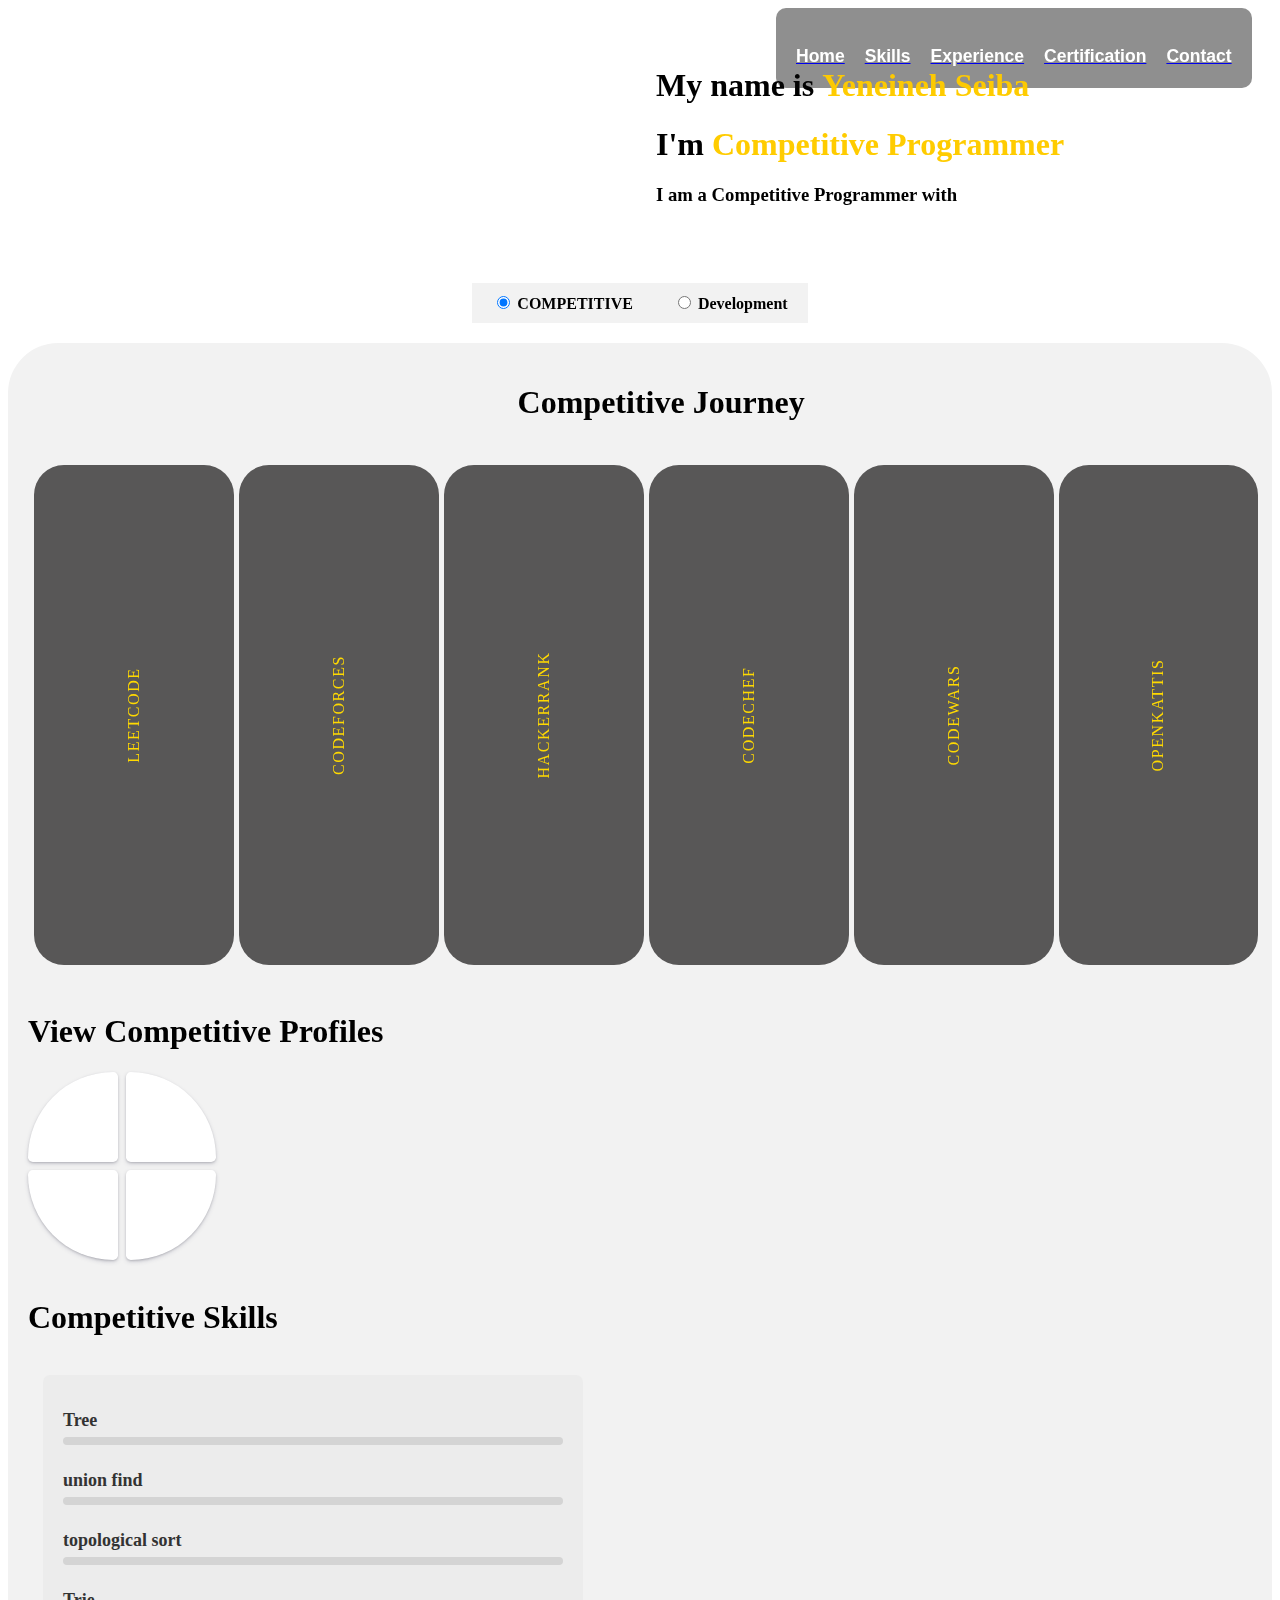
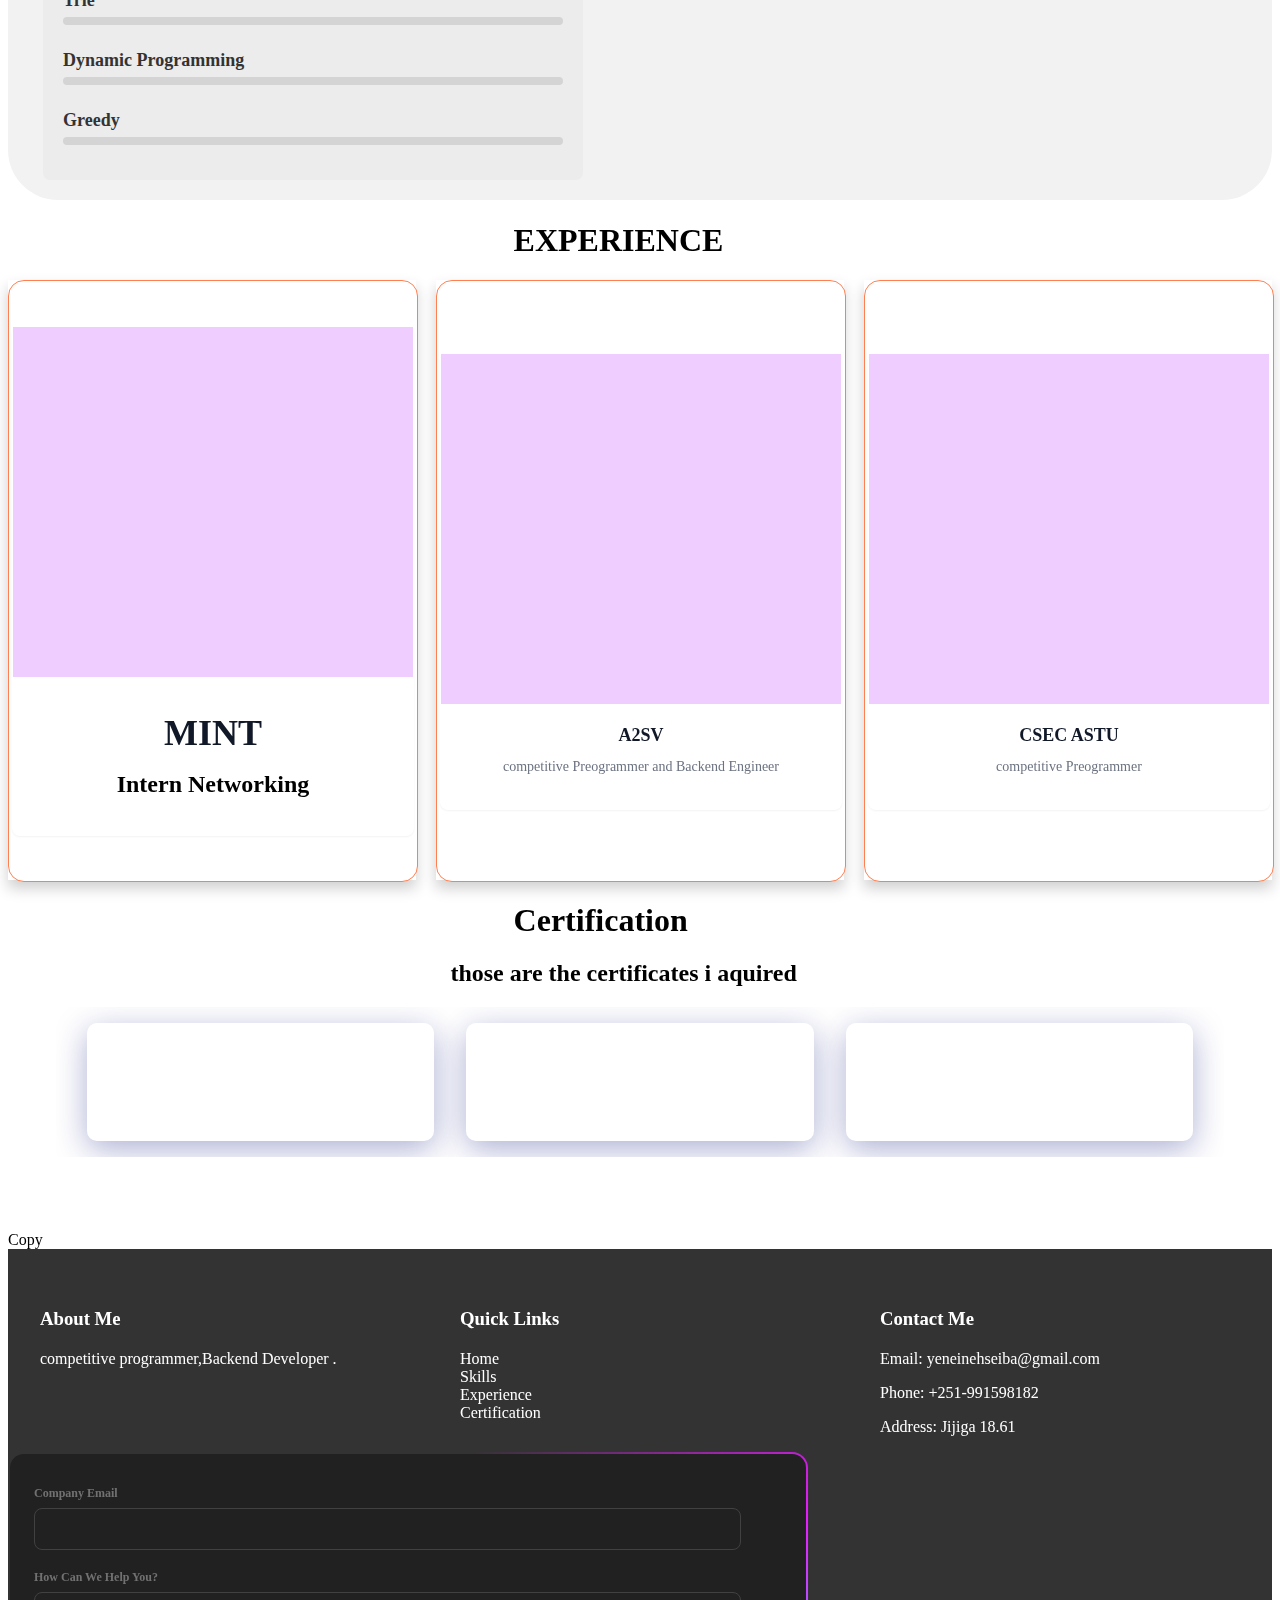
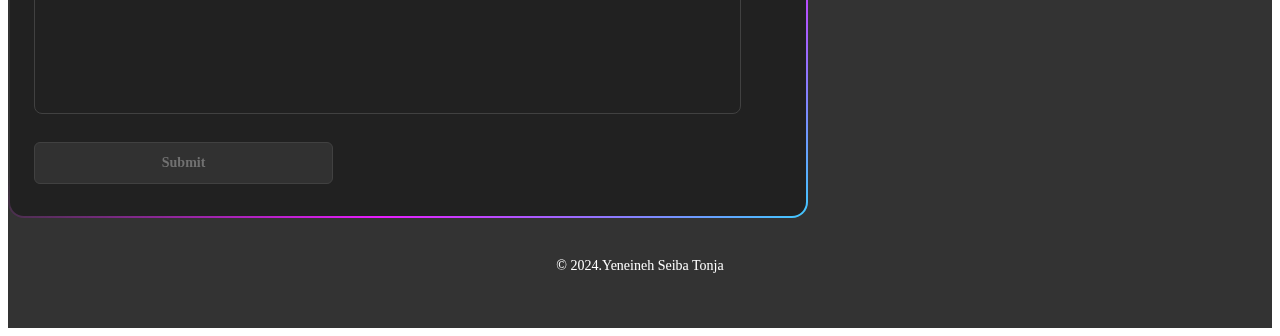
==== index.html @ 26255a1e "added files" ====
<!DOCTYPE html>
<html lang="en">

<head>
    <meta charset="UTF-8">
    <meta name="viewport" content="width=device-width, initial-scale=1.0">
    <title>Document</title>
    <link rel="stylesheet" href="styles.css">
    <script src="autoType_master.js"></script>
</head>

<body>

    <div>
        <div class="menu_input">
            <a href="#Home"><button class="menu_value">
                    <h3>Home</h3>
                </button></a>
            <a href="#Skills"><button class="menu_value">
                    <h3>Skills</h3>
                </button></a>
            <a href="#Experience"><button class="menu_value">
                    <h3>Experience</h3>
                </button></button></a>
            <a href="#Certification"><button class="menu_value">
                    <h3>Certification</h3>
                </button></a>
            <a href="#Contact"><button class="menu_value">
                    <h3>Contact</h3>
                </button></a>
        </div>
    </div>



    <br>
    <section id="Home" class="about_me_section">


        <div class="about_me_content">
            <div class="about_me_img">
                <img class="about_me_image" src="files/images/my_photo_1.png" alt="">
            </div>

            <div class="about_me_pt-5">
                <h1 class="about_me_fs-1">
                    My name is <strong style="color:#ffcc00">Yeneineh Seiba</strong>
                </h1>
                <h1 class="about_me_text-white">
                    <span style="color: black;">I'm</span>
                    <span style="color:#ffcc00;cursor: pointer;" id="about_me_text1" onmouseover="over()">glad to meet
                        you.</span>
                </h1>
                <h3 id="about_me_text2"></h3>
            </div>
        </div>
        </div>
    </section>


    <br>
    <section id="Skills">
        <div class="radio_chooser">
            <label class="radio">
                <input type="radio" name="radio_chooser" id="radio_option_b" value="b" checked>
                <span class="name"><strong>COMPETITIVE</strong></span>
            </label>
            <label class="radio">
                <input type="radio" name="radio_chooser" id="radio_option_c" value="c">
                <span class="name"><strong>Development</strong></span>
            </label>
        </div>

        <div class="radio_content_area">
            <div id="radio_content_b" class="radio_content radio_active">
                <h1 style="margin-left: 40%;">Competitive Journey</h1>
                <div class="competitive_profile_card">
                    <p class="about_zoom">
                        <span>Leetcode</span>
                        <a href="leetcode.com/u/yeneinehseiba/">
                            <img src="files/images/leetcode.png" class="competitive_profile_hover-image"
                                alt="Hover Image">
                        </a>
                    </p>

                    <p class="about_zoom">
                        <span>Codeforces</span>
                        <img src="files/images/codeforces.png" class="competitive_profile_hover-image"
                            alt="Hover Image">

                    </p>

                    <p class="about_zoom">
                        <span>Hackerrank</span>
                        <img src="files/images/hackerrank.png" class="competitive_profile_hover-image"
                            alt="Hover Image">
                    </p>

                    <p class="about_zoom">
                        <span>Codechef</span>
                        <img src="files/images/codechef.png" class="competitive_profile_hover-image" alt="Hover Image">
                    </p>

                    <p class="about_zoom">
                        <span>Codewars</span>
                        <img src="files/images/codewars.png" class="competitive_profile_hover-image" alt="Hover Image">
                    </p>

                    <p class="about_zoom">
                        <span>OpenKattis</span>
                        <img src="files/images/kattis.png" class="competitive_profile_hover-image" alt="Hover Image">
                    </p>

                </div>

                <br>
                <br>
                <h1>View Competitive Profiles</h1>
                <div class="profile_btn_main">

                    <div class="profile_btn_up">
                        <a href="https://codeforces.com/profile/yeneinehseiba">
                            <button class="profile_btn_card1">
                                <img class="profile_btn_img" src="icons/codeforces.svg" alt=""> </button>
                        </a>
                        <a href="https://leetcode.com/yeneinehseiba">
                            <button class="profile_btn_card2">
                                <img class="profile_btn_img" src="icons/leetcode.svg" alt=""> </button>
                        </a>

                    </div>
                    <div class="profile_btn_down">
                        <a href="https://www.codechef.com/users/yeneinehseiba">
                            <button class="profile_btn_card3">
                                <img class="profile_btn_img" src="icons/codechef.svg" alt=""> </button>
                        </a>
                        <a href="https://www.codewars.com/users/yesetoda">
                            <button class="profile_btn_card4">
                                <img class="profile_btn_img" src="icons/codewars.svg" alt=""> </button>
                        </a>
                    </div>
                </div>
                <br>
                <h1>Competitive Skills</h1>
                <br>

                <div class="skills_container">
                    <div class="skill-box">
                        <span class="title">Tree</span>

                        <div class="skill-bar">
                            <span class="skill-per Tree">
                                <span class="tooltip">90%</span>
                            </span>
                        </div>
                    </div>

                    <div class="skill-box">
                        <span class="title">union find</span>

                        <div class="skill-bar">
                            <span class="skill-per union_find">
                                <span class="tooltip">80%</span>
                            </span>
                        </div>
                    </div>
                    <div class="skill-box">
                        <span class="title">topological sort</span>

                        <div class="skill-bar">
                            <span class="skill-per Topological_sort">
                                <span class="tooltip">80%</span>
                            </span>
                        </div>
                    </div>
                    <div class="skill-box">
                        <span class="title">Trie</span>

                        <div class="skill-bar">
                            <span class="skill-per Trie">
                                <span class="tooltip">60%</span>
                            </span>
                        </div>
                    </div>
                    <div class="skill-box">
                        <span class="title">Dynamic Programming</span>

                        <div class="skill-bar">
                            <span class="skill-per Dynamic_programming">
                                <span class="tooltip">90%</span>
                            </span>
                        </div>
                    </div>
                    <div class="skill-box">
                        <span class="title">Greedy</span>

                        <div class="skill-bar">
                            <span class="skill-per greedy">
                                <span class="tooltip">70%</span>
                            </span>
                        </div>
                    </div>
                </div>

            </div>
            <div id="radio_content_c" class="radio_content">
                <h1 style="margin-left: 40%;">Development Journey</h1>
                <div class="competitive_profile_card">
                    <p class="about_zoom">
                        <span>Mint Network Model</span>
                        <img src="files/images/intern_network_model.png" class="competitive_profile_hover-image"
                            alt="Hover Image">
                    </p>

                    <p class="about_zoom">
                        <span>Leetcode Scrapper</span>
                        <img src="files/images/leetcode_scrapper.png" class="competitive_profile_hover-image"
                            alt="Hover Image">

                    </p>

                    <p class="about_zoom">
                        <span>Calculator</span>
                        <img src="files/images/calcify.png" class="competitive_profile_hover-image" alt="Hover Image">

                    </p>

                </div>

                <br>
                <h1>Projects repository</h1>
                <a href="https://github.com/yesetoda?tab=repositories">
                    <button class="btn">
                        <svg id="github" viewBox="0 0 24 24" data-name="Layer 1" xmlns="http://www.w3.org/2000/svg"
                            fill="#0092E4" height="40" width="40">
                            <path
                                d="M12,2.2467A10.00042,10.00042,0,0,0,8.83752,21.73419c.5.08752.6875-.21247.6875-.475,0-.23749-.01251-1.025-.01251-1.86249C7,19.85919,6.35,18.78423,6.15,18.22173A3.636,3.636,0,0,0,5.125,16.8092c-.35-.1875-.85-.65-.01251-.66248A2.00117,2.00117,0,0,1,6.65,17.17169a2.13742,2.13742,0,0,0,2.91248.825A2.10376,2.10376,0,0,1,10.2,16.65923c-2.225-.25-4.55-1.11254-4.55-4.9375a3.89187,3.89187,0,0,1,1.025-2.6875,3.59373,3.59373,0,0,1,.1-2.65s.83747-.26251,2.75,1.025a9.42747,9.42747,0,0,1,5,0c1.91248-1.3,2.75-1.025,2.75-1.025a3.59323,3.59323,0,0,1,.1,2.65,3.869,3.869,0,0,1,1.025,2.6875c0,3.83747-2.33752,4.6875-4.5625,4.9375a2.36814,2.36814,0,0,1,.675,1.85c0,1.33752-.01251,2.41248-.01251,2.75,0,.26251.1875.575.6875.475A10.0053,10.0053,0,0,0,12,2.2467Z">
                            </path>
                        </svg>
                    </button>
                </a>

                <br>
                <h1>Development Skills</h1>

                <div class="skills_container">
                    <div class="skill-box">
                        <span class="title">Html</span>

                        <div class="skill-bar">
                            <span class="skill-per html">
                                <span class="tooltip">80%</span>
                            </span>
                        </div>
                    </div>

                    <div class="skill-box">
                        <span class="title">Css</span>

                        <div class="skill-bar">
                            <span class="skill-per css">
                                <span class="tooltip">80%</span>
                            </span>
                        </div>
                    </div>
                    <div class="skill-box">
                        <span class="title">Javascript</span>

                        <div class="skill-bar">
                            <span class="skill-per javascript">
                                <span class="tooltip">70%</span>
                            </span>
                        </div>
                    </div>
                    <div class="skill-box">
                        <span class="title">Pyhton</span>

                        <div class="skill-bar">
                            <span class="skill-per python">
                                <span class="tooltip">90%</span>
                            </span>
                        </div>
                    </div>
                    <div class="skill-box">
                        <span class="title">python Scrappy</span>

                        <div class="skill-bar">
                            <span class="skill-per scrappy">
                                <span class="tooltip">30%</span>
                            </span>
                        </div>
                    </div>
                    <div class="skill-box">
                        <span class="title">Go</span>

                        <div class="skill-bar">
                            <span class="skill-per Go">
                                <span class="tooltip">30%</span>
                            </span>
                        </div>
                    </div>
                </div>
            </div>
        </div>


    </section>

    <section id="Experience">
        <h1 style="margin-left: 40%;">EXPERIENCE</h1>
        <div class="flip-card-container">
            <div class="flip-card">

                <div class="flip-card-inner">

                    <div class="flip-card-front">
                        <div class="experience_card">
                            <div class="mint_front_image"></div>
                            <div class="experience_content">
                                <span class="experience_title">
                                    <h1>MINT</h1>
                                </span>

                                <p class="experience_desc">
                                <h2>Intern Networking</h2>
                                </p>
                            </div>
                        </div>
                    </div>

                    <div class="flip-card-back">
                        <div class="experience_card">
                            <div class="mint_back_image"></div>
                            <div class="experience_content">
                                <span class="experience_title">
                                    Networking internship
                                </span>
                                <p class="experience_desc">
                                    i have trained and implemented a network model for the organization
                                </p>
                                <a class="experience_action"
                                    href="https://council.science/member/ethiopia-ministry-innovation-technology/">
                                    Find out more
                                    <span aria-hidden="true">
                                        →
                                    </span>
                                </a>
                            </div>
                        </div>
                    </div>
                </div>
            </div>

            <div class="flip-card">

                <div class="flip-card-inner">


                    <div class="flip-card-front">
                        <div class="experience_card">
                            <div class="a2sv_front_image"></div>
                            <div class="experience_content">
                                <span class="experience_title">
                                    A2SV
                                </span>

                                <p class="experience_desc">
                                    competitive Preogrammer and Backend Engineer
                                </p>
                            </div>
                        </div>
                    </div>

                    <div class="flip-card-back">
                        <div class="experience_card">
                            <div class="a2sv_back_image"></div>
                            <div class="experience_content">
                                <span class="experience_title">
                                    A2SV
                                </span>
                                <p class="experience_desc">
                                    Took 1 1 year rigrous training on data structure and algorithm and now learning the Backend engineering using GO-Lang
                                </p>
                                <a class="experience_action" href="https://a2sv.org/">
                                    Find out more
                                    <span aria-hidden="true">
                                        →
                                    </span>
                                </a>
                            </div>
                        </div>
                    </div>
                </div>
            </div>


            <div class="flip-card">
                <div class="flip-card-inner">
                    <div class="flip-card-front">
                        <div class="experience_card">
                            <div class="csec_front_image"></div>
                            <div class="experience_content">
                                <span class="experience_title">
                                    CSEC ASTU
                                </span>

                                <p class="experience_desc">
                                    competitive Preogrammer
                                </p>
                            </div>
                        </div>
                    </div>

                    <div class="flip-card-back">
                        <div class="experience_card">
                            <div class="csec_back_image"></div>
                            <div class="experience_content">
                                <span class="experience_title">
                                    CSEC_ASTU
                                </span>
                                <p class="experience_desc">
                                    learn,teach and grow together at Computer Science and Engineering Club that is located in Adama Science And Technology University
                                </p>
                                <a class="experience_action"
                                    href="https://www.linkedin.com/company/csec-astu/?originalSubdomain=et">
                                    Find out more
                                    <span aria-hidden="true">
                                        →
                                    </span>
                                </a>
                            </div>
                        </div>
                    </div>

                </div>


            </div>
        </div>



    </section>


    <h1 style="margin-left: 40%;">Certification</h1>
    <section id="Certification">
        <h2 style="margin-left: 35%;">those are the certificates i aquired</h2>

        <div class="certification-container">
            <div class="certification-card">
                <p class="certification-title">
                    <img class='certificate-img' src="files/images/certificates/hackerrank_python_basic.png" alt="">
                </p>
            </div>
            <div class="certification-card">
                <p class="certification-title">
                    <img class='certificate-img' src="files/images/certificates/hackerrank_problemsolving.png" alt="">

                </p>
            </div>
            <div class="certification-card">
                <p class="certification-title">
                    <img class='certificate-img' src="files/images/certificates/codingame_python3.png" alt="">
                </p>
            </div>
        </div>
    </section>

    <br>
    <br>
    <br>

    Copy
    <footer id="Contact">
        <div class="footer-content">
            <div class="footer-section">
                <h3>About Me</h3>
                <p>competitive programmer,Backend Developer .</p>
            </div>
            <div class="footer-section">
                <h3>Quick Links</h3>
                <ul>
                    <li><a href="#Home">Home</a></li>
                    <li><a href="#Skills">Skills</a></li>
                    <li><a href="#Experience">Experience</a></li>
                    <li><a href="#Certification">Certification</a></li>
                </ul>
            </div>
            <div class="footer-section">
                <h3>Contact Me</h3>
                <p>Email: yeneinehseiba@gmail.com</p>
                <p>Phone: +251-991598182</p>
                <p>Address: Jijiga 18.61</p>
            </div>
        </div>
        <div class="form-container">
        <form id="myForm" class="form" onsubmit="return validateForm()">
          <div class="form-group">
            <label for="email">Company Email</label>
            <input type="email" id="email" name="email" required>
          </div>
          <div class="form-group">
            <label for="textarea">How Can We Help You?</label>
            <textarea name="textarea" id="textarea" rows="10" cols="50" required></textarea>
          </div>
          <button class="form-submit-btn" type="submit">Submit</button>
        </form>
    </div>

        <div class="footer-bottom">
            <p>&copy; 2024.Yeneineh Seiba Tonja</p>
        </div>


    </footer>





    <script src="scripts.js"></script>

</body>

</html>
---- styles.css ----
.menu_input {
  display: flex;
  flex-direction: row;
  width: fit-content;
  background-color: #07070773;
  justify-content: center;
  border-radius: 10px;
  transition: 1s;
  padding: 10px;
  margin-left: 5%;
  margin-right: 5%;
  overflow: hidden;
  position: fixed;
  z-index: 10;
  mix-blend-mode: difference;
  justify-content: right;
  margin-left: 60%;
  height: 60px;
}

.menu_value {
  font-size: 15px;
  background-color: transparent;
  border: none;
  width: 100%;
  padding: 10px;
  color: white;
  display: flex;
  position: relative;
  gap: 5px;
  cursor: pointer;
  border-radius: 10px;
  transition: 1s;
  box-sizing: border-box;
}

.menu_value:not(:active):hover,
.menu_value:focus {
  display: flex;
  box-sizing: border-box;
  border: 2px solid #1a1f24;
  color: #ffdd1e;
}

.about_me_content {
  display: flex;
  justify-content: space-between;
  align-items: center;
}

.about_me_img {
  flex: 1;
  margin-right: 2rem;
}

.about_me_image {
  border-radius: 10em;
}

.about_me_pt-5 {
  flex: 1;
}

.certification-container {
  overflow: auto;
  display: flex;
  scroll-snap-type: x mandatory;
  width: 90%;
  margin: 0 auto;
  padding: 0 15px;
}

.certification-card {
  background: rgba(255, 255, 255, 0.25);
  box-shadow: 0 8px 32px 0 rgba(31, 38, 135, 0.37);
  backdrop-filter: blur(7px);
  -webkit-backdrop-filter: blur(7px);
  border-radius: 10px;
  padding: 2rem;
  margin: 1rem;
  width: 100%;
}

.certification-title {
  width: 100%;
  display: inline-block;
  word-break: break-all;
  white-space: nowrap;
  overflow: hidden;
  text-overflow: ellipsis;
  text-align: center;
  margin: 1rem auto;
}

.certificate-img {
  width: 600px;
}



.radio_chooser {
  display: flex;
  justify-content: center;
  margin-bottom: 20px;

}

.radio_chooser label {
  background-color: #f2f2f2;
  padding: 10px 20px;
  cursor: pointer;
  transition: background-color 0.3s ease;
}

.radio_chooser label.radio_active {
  background-color: #007bff;
  color: #fff;
}

.radio_content_area {
  background-color: #f2f2f2;
  padding: 20px;
  border-radius: 50px;

}

.radio_content {
  display: none;
}

.radio_content.radio_active {
  display: block;
}


.competitive_profile_card {
  width: 100%;
  height: 500px;
  border-radius: 10px;
  display: flex;
  flex: 1;
  gap: 5px;
  padding: .4em;
}

.competitive_profile_card p {
  height: 100%;
  flex: 1;
  overflow: hidden;
  cursor: pointer;
  border-radius: 30px;
  transition: all .5s;
  background: rgba(63, 61, 61, 0.863);
  display: flex;
  flex-direction: column;
  justify-content: center;
  align-items: center;
}

.competitive_profile_card p:hover {
  flex: 8;
}

.competitive_profile_card p span {
  min-width: 14em;
  padding: .5em;
  text-align: center;
  transform: rotate(-90deg);
  transition: all .5s;
  text-transform: uppercase;
  color: #ffd900;
  top: 10px;
  letter-spacing: .1em;
}

.competitive_profile_card p:hover span {
  transform: rotate(0);

}

.competitive_profile_hover-image {
  display: none;
}

p:hover .competitive_profile_hover-image {
  cursor: zoom-in;
  display: inline-block;
  max-width: 500px;
  height: auto;
}

.skills_container {
  position: relative;
  max-width: 500px;
  width: 100%;
  background: #ececec;
  margin: 0 15px;
  padding: 10px 20px;
  border-radius: 7px;
}

.skills_container .skill-box {
  width: 100%;
  margin: 25px 0;
}

.skill-box .title {
  display: block;
  font-size: 18px;
  font-weight: 600;
  color: #333;
}

.skill-box .skill-bar {
  height: 8px;
  width: 100%;
  border-radius: 6px;
  margin-top: 6px;
  background: rgba(0, 0, 0, 0.1);
}

.skill-bar .skill-per {
  position: relative;
  display: block;
  height: 100%;
  width: 90%;

  border-radius: 6px;
  background: #4070f4;
  animation: progress 0.4s ease-in-out forwards;
  opacity: 0;
}

.skill-per.Tree {
  width: 90%;
  animation-delay: 0.1s;
}

.skill-per.union_find {
  width: 80%;
  animation-delay: 0.1s;
}

.skill-per.Topological_sort {
  width: 80%;
  animation-delay: 0.1s;
}

.skill-per.Trie {
  width: 65%;
  animation-delay: 0.1s;
}

.skill-per.Dynamic_Programming {
  width: 80%;
  animation-delay: 0.2s;
}

.skill-per.greedy {
  width: 70%;
  animation-delay: 0.3s;
}


.skill-per.html {
  width: 80%;
  animation-delay: 0.1s;
}

.skill-per.css {
  width: 80%;
  animation-delay: 0.1s;
}

.skill-per.javascript {
  width: 70%;
  animation-delay: 0.1s;
}

.skill-per.python {
  width: 90%;
  animation-delay: 0.1s;
}

.skill-per.scrappy {
  width: 30%;
  animation-delay: 0.2s;
}

.skill-per.Go {
  width: 30%;
  animation-delay: 0.3s;
}

@keyframes progress {
  0% {
    width: 0;
    opacity: 1;
  }

  100% {
    opacity: 1;
  }
}

.skill-per .tooltip {
  position: absolute;
  right: -14px;
  top: -28px;
  font-size: 18px;
  font-weight: 500;
  color: #fff;
  padding: 2px 6px;
  border-radius: 3px;
  background: #4070f4;
  z-index: 1;
}

.tooltip::before {
  content: '';
  position: absolute;
  left: 50%;
  bottom: -2px;
  height: 10px;
  width: 10px;
  z-index: -1;
  background-color: #285cec;
  transform: translateX(-50%) rotate(45deg);
}


.contact_me_tooltip-container {
  background: rgb(3, 169, 244);
  background: linear-gradient(138deg,
      rgba(3, 169, 244, 1) 15%,
      rgb(143, 211, 243) 65%);
  background-color: white;
  position: relative;
  cursor: pointer;
  font-size: 17px;
  padding: 0.7em 0.7em;
  border-radius: 100px;
  width: fit-content;
  box-shadow: 0 0.5rem 1rem rgba(0, 0, 0, 0.1);
}

.contact_me_tooltip-container:hover {
  background: #fff;
  transition: all 0.6s;
}

.contact_me_tooltip-container .contact_me_text {
  display: flex;
  align-items: center;
  justify-content: center;
  fill: #fff;
  transition: all 0.2s;
}

.contact_me_tooltip-container:hover .contact_me_text {
  fill: rgb(3, 169, 244);
  transition: all 0.6s;
}

.contact_me_tooltip1 {
  position: absolute;
  top: 100%;
  left: 50%;
  transform: translateX(-50%);
  opacity: 0;
  visibility: hidden;
  background: #fff;
  fill: #03a9f4;
  padding: 10px;
  border-radius: 50px;
  transition: opacity 0.3s, visibility 0.3s, top 0.3s, background 0.3s;
  z-index: 1;
  box-shadow: 0 2px 4px rgba(0, 0, 0, 0.2);
}

.contact_me_tooltip-container:hover .contact_me_tooltip1 {
  top: 150%;
  opacity: 1;
  visibility: visible;
  background: #fff;
  border-radius: 50px;
  transform: translate(-50%, -5px);
  display: flex;
  align-items: center;
  justify-content: center;
}

.contact_me_tooltip-container:hover .contact_me_tooltip1:hover {
  background: #03a9f4;
  fill: #fff;
}

.contact_me_tooltip2 {
  position: absolute;
  top: 100%;
  left: 50%;
  transform: translateX(-50%);
  opacity: 0;
  visibility: hidden;
  background: #fff;
  fill: #0462df;
  padding: 10px;
  border-radius: 50px;
  transition: opacity 0.3s, visibility 0.3s, top 0.3s, background 0.3s;
  z-index: 1;
  box-shadow: 0 2px 4px rgba(0, 0, 0, 0.2);
}

.contact_me_tooltip-container:hover .contact_me_tooltip2 {
  top: -120%;
  opacity: 1;
  visibility: visible;
  background: #fff;
  transform: translate(-50%, -5px);
  border-radius: 50px;
  display: flex;
  align-items: center;
  justify-content: center;
}

.contact_me_tooltip-container:hover .contact_me_tooltip2:hover {
  background: #0462df;
  fill: #fff;
}

.contact_me_tooltip3 {
  position: absolute;
  top: 100%;
  left: 60%;
  transform: translateX(80%);
  opacity: 0;
  visibility: hidden;
  background: #fff;
  fill: #1db954;
  padding: 10px;
  border-radius: 50px;
  transition: opacity 0.3s, visibility 0.3s, top 0.3s, background 0.3s;
  z-index: 1;
  box-shadow: 0 2px 4px rgba(0, 0, 0, 0.2);
}

.contact_me_tooltip-container:hover .contact_me_tooltip3 {
  top: 10%;
  opacity: 1;
  visibility: visible;
  background: #fff;
  transform: translate(85%, -5px);
  border-radius: 50px;
  display: flex;
  align-items: center;
  justify-content: center;
}

.contact_me_tooltip-container:hover .contact_me_tooltip3:hover {
  background: #1db954;
  fill: #fff;
}

.contact_me_tooltip4 {
  position: absolute;
  top: 100%;
  left: -190%;
  transform: translateX(70%);
  opacity: 0;
  visibility: hidden;
  background: #fff;
  fill: #8c9eff;
  padding: 10px;
  border-radius: 50px;
  transition: opacity 0.3s, visibility 0.3s, top 0.3s, background 0.3s;
  z-index: 1;
  box-shadow: 0 2px 4px rgba(0, 0, 0, 0.2);
}

.contact_me_tooltip-container:hover .contact_me_tooltip4 {
  top: 10%;
  opacity: 1;
  visibility: visible;
  background: #fff;
  transform: translate(70%, -5px);
  border-radius: 50px;
  display: flex;
  align-items: center;
  justify-content: center;
}

.contact_me_tooltip-container:hover .contact_me_tooltip4:hover {
  background: #8c9eff;
  fill: #fff;
}

.contact_me_tooltip5 {
  position: absolute;
  top: 100%;
  left: -145%;
  transform: translateX(70%);
  opacity: 0;
  visibility: hidden;
  background: #fff;
  fill: #bd081c;
  padding: 10px;
  border-radius: 50px;
  transition: opacity 0.3s, visibility 0.3s, top 0.3s, background 0.3s;
  z-index: 1;
  box-shadow: 0 2px 4px rgba(0, 0, 0, 0.2);
}

.contact_me_tooltip-container:hover .contact_me_tooltip5 {
  top: -78%;
  opacity: 1;
  visibility: visible;
  background: #fff;
  transform: translate(70%, -5px);
  border-radius: 50px;
  display: flex;
  align-items: center;
  justify-content: center;
}

.contact_me_tooltip-container:hover .contact_me_tooltip5:hover {
  background: #bd081c;
  fill: #fff;
}

.contact_me_tooltip6 {
  position: absolute;
  top: 100%;
  left: 35%;
  transform: translateX(70%);
  opacity: 0;
  visibility: hidden;
  background: #fff;
  fill: #ea4c89;
  padding: 10px;
  border-radius: 50px;
  transition: opacity 0.3s, visibility 0.3s, top 0.3s, background 0.3s;
  z-index: 1;
  box-shadow: 0 2px 4px rgba(0, 0, 0, 0.2);
}

.contact_me_tooltip-container:hover .contact_me_tooltip6 {
  top: -79%;
  opacity: 1;
  visibility: visible;
  background: #fff;
  transform: translate(70%, -5px);
  border-radius: 50px;
  display: flex;
  align-items: center;
  justify-content: center;
}

.contact_me_tooltip-container:hover .contact_me_tooltip6:hover {
  background: #ea4c89;
  fill: #fff;
}

.contact_me_tooltip7 {
  position: absolute;
  top: 100%;
  left: 39%;
  transform: translateX(70%);
  opacity: 0;
  visibility: hidden;
  background: #fff;
  fill: #000;
  padding: 10px;
  border-radius: 50px;
  transition: opacity 0.3s, visibility 0.3s, top 0.3s, background 0.3s;
  z-index: 1;
  box-shadow: 0 2px 4px rgba(0, 0, 0, 0.2);
}

.contact_me_tooltip-container:hover .contact_me_tooltip7 {
  top: 104%;
  opacity: 1;
  visibility: visible;
  background: #fff;
  transform: translate(70%, -5px);
  border-radius: 50px;
  display: flex;
  align-items: center;
  justify-content: center;
}

.contact_me_tooltip-container:hover .contact_me_tooltip7:hover {
  background: #000;
  fill: #fff;
}

.contact_me_tooltip8 {
  position: absolute;
  top: 100%;
  left: -150%;
  transform: translateX(70%);
  opacity: 0;
  visibility: hidden;
  background: #fff;
  fill: #ff4500;
  padding: 10px;
  border-radius: 50px;
  transition: opacity 0.3s, visibility 0.3s, top 0.3s, background 0.3s;
  z-index: 1;
  box-shadow: 0 2px 4px rgba(0, 0, 0, 0.2);
}

.contact_me_tooltip-container:hover .contact_me_tooltip8 {
  top: 101%;
  opacity: 1;
  visibility: visible;
  background: #fff;
  transform: translate(70%, -5px);
  border-radius: 50px;
  display: flex;
  align-items: center;
  justify-content: center;
}

.contact_me_tooltip-container:hover .contact_me_tooltip8:hover {
  background: #ff4500;
  fill: #fff;
}

.contact_me_tooltip9 {
  position: absolute;
  top: 0;
  left: -115%;
  opacity: 0;
  visibility: hidden;
  width: 150px;
  height: 150px;
  z-index: -1;
}

.contact_me_tooltip-container:hover .contact_me_tooltip9 {
  top: -110%;
  opacity: 1;
  visibility: visible;
  border-radius: 50%;
  z-index: -1;
}

footer {
  background-color: #333;
  color: #fff;
  padding: 40px 0;
}

.footer-content {
  display: flex;
  justify-content: space-between;
  max-width: 1200px;
  margin: 0 auto;
  padding: 0 20px;
}

.footer-section {
  flex-basis: 30%;
}

.footer-section h3 {
  margin-bottom: 20px;
}

.footer-section ul {
  list-style-type: none;
  padding: 0;
}

.footer-section ul li a {
  color: #fff;
  text-decoration: none;
}

.footer-section ul li a:hover {
  color: #ccc;
}

.footer-bottom {
  text-align: center;
  margin-top: 40px;
}

.footer-bottom p {
  font-size: 14px;
}


.profile_btn_main {
  display: flex;
  flex-direction: column;
  gap: 0.5em;
}

.profile_btn_img {
  width: 50px;
}

.profile_btn_up {
  display: flex;
  flex-direction: row;
  gap: 0.5em;
}

.profile_btn_down {
  display: flex;
  flex-direction: row;
  gap: 0.5em;
}

.profile_btn_card1 {
  width: 90px;
  height: 90px;
  outline: none;
  border: none;
  background: white;
  border-radius: 90px 5px 5px 5px;
  box-shadow: rgba(50, 50, 93, 0.25) 0px 2px 5px -1px, rgba(0, 0, 0, 0.3) 0px 1px 3px -1px;
  transition: .2s ease-in-out;
}

.profile_btn_card2 {
  width: 90px;
  height: 90px;
  outline: none;
  border: none;
  background: white;
  border-radius: 5px 90px 5px 5px;
  box-shadow: rgba(50, 50, 93, 0.25) 0px 2px 5px -1px, rgba(0, 0, 0, 0.3) 0px 1px 3px -1px;
  transition: .2s ease-in-out;
}



.profile_btn_card3 {
  width: 90px;
  height: 90px;
  outline: none;
  border: none;
  background: white;
  border-radius: 5px 5px 5px 90px;
  box-shadow: rgba(50, 50, 93, 0.25) 0px 2px 5px -1px, rgba(0, 0, 0, 0.3) 0px 1px 3px -1px;
  transition: .2s ease-in-out;
}


.profile_btn_card4 {
  width: 90px;
  height: 90px;
  outline: none;
  border: none;
  background: white;
  border-radius: 5px 5px 90px 5px;
  box-shadow: rgba(50, 50, 93, 0.25) 0px 2px 5px -1px, rgba(0, 0, 0, 0.3) 0px 1px 3px -1px;
  transition: .2s ease-in-out;
}


.profile_btn_card1:hover {
  cursor: pointer;
  scale: 1.1;
  background-color: #099dff;
}


.profile_btn_card2:hover {
  cursor: pointer;
  scale: 1.1;
  background-color: #f88e04;
}

.profile_btn_card3:hover {
  cursor: pointer;
  scale: 1.1;
  background-color: rgb(115, 255, 0);
}


.profile_btn_card4:hover {
  cursor: pointer;
  scale: 1.1;
  background-color: #f36060;
}


.flip-card-container {
  display: flex;
  flex-direction: row;
  gap: 20px;
  justify-content: center;

}

.flip-card {
  background-color: transparent;
  width: 500px;
  height: 600px;
  perspective: 1000px;
}

.flip-card-inner {
  flex: 1;
  position: relative;
  width: 100%;
  height: 100%;
  text-align: center;
  transition: transform 0.8s;
  transform-style: preserve-3d;
  box-shadow: 0 8px 14px 0 rgba(0, 0, 0, 0.2);
}

.flip-card:hover .flip-card-inner {
  transform: rotateY(180deg);
}

.flip-card-front,
.flip-card-back {
  position: absolute;
  display: flex;
  flex-direction: column;
  justify-content: center;
  align-items: center;
  width: 100%;
  height: 100%;
  background-color: white;
  backface-visibility: hidden;
  border: 1px solid coral;
  border-radius: 1rem;
  mix-blend-mode: difference;
}

.flip-card-front {

  background-size: cover;
  background-position: center;
}

.flip-card-back {
  transform: rotateY(180deg);
  background-size: cover;
  background-position: center;
}

.experience_card {
  width: 400px;
  height: fit-content;
  border-radius: 0.5rem;
  background-color: #fff;
  box-shadow: 0 1px 2px 0 rgba(0, 0, 0, 0.05);
  border: 1px solid transparent;
}

.experience_card a {
  text-decoration: none
}

.experience_content {
  padding: 1.1rem;
}

.experience_title {
  color: #111827;
  font-size: 1.125rem;
  line-height: 1.75rem;
  font-weight: 600;
}

.experience_desc {
  margin-top: 0.5rem;
  color: #6B7280;
  font-size: 0.875rem;
  line-height: 1.25rem;
}

.experience_action {
  display: inline-flex;
  margin-top: 1rem;
  color: #ffffff;
  font-size: 0.875rem;
  line-height: 1.25rem;
  font-weight: 500;
  align-items: center;
  gap: 0.25rem;
  background-color: #2563EB;
  padding: 4px 8px;
  border-radius: 4px;
}

.experience_action span {
  transition: .3s ease;
}

.experience_action:hover span {
  transform: translateX(4px);
}

.a2sv_front_image {
  object-fit: cover;
  width: 100%;
  height: 350px;
  background-image: url("files/images/a2sv_back.png");
  background-size: cover;
  background-position: center;

  background-color: rgb(239, 205, 255);
}

.a2sv_back_image {
  object-fit: cover;
  width: 100%;
  height: 350px;
  background-image: url("files/images/a2sv_front1.png");
  background-size: cover;
  background-position: center;

  background-color: rgb(239, 205, 255);
}

.csec_front_image {
  object-fit: cover;
  width: 100%;
  height: 350px;
  background-image: url("files/images/csec_astu_front.png");
  background-size: cover;
  background-position: center;

  background-color: rgb(239, 205, 255);
}

.csec_back_image {
  object-fit: cover;
  width: 100%;
  height: 350px;
  background-image: url("files/images/csec_astu_back.png");
  background-size: cover;
  background-position: center;

  background-color: rgb(239, 205, 255);
}

.mint_front_image {
  object-fit: cover;
  width: 100%;
  height: 350px;
  background-image: url("files/images/mint_front.png");
  background-size: cover;
  background-position: center;

  background-color: rgb(239, 205, 255);
}

.mint_back_image {
  object-fit: cover;
  width: 100%;
  height: 350px;
  background-image: url("files/images/mint_back.png");
  background-size: cover;
  background-position: center;
  background-color: rgb(239, 205, 255);
}

section {
  margin-top: 20px;
  margin-bottom: 20px;
}

.btn {
  display: grid;
  place-items: center;
  background: #e3edf7;
  padding: 1.4em;
  border-radius: 10px;
  box-shadow: 6px 6px 10px -1px rgba(0, 0, 0, 0.15),
    -6px -6px 10px -1px rgba(255, 255, 255, 0.7);
  border: 1px solid rgba(0, 0, 0, 0);
  cursor: pointer;
  transition: transform 0.5s;
}

.btn:hover {
  box-shadow: inset 4px 4px 6px -1px rgba(0, 0, 0, 0.2),
    inset -4px -4px 6px -1px rgba(255, 255, 255, 0.7),
    -0.5px -0.5px 0px rgba(255, 255, 255, 1),
    0.5px 0.5px 0px rgba(0, 0, 0, 0.15),
    0px 12px 10px -10px rgba(0, 0, 0, 0.05);
  border: 1px solid rgba(0, 0, 0, 0.1);
  transform: translateY(0.5em);
}

.btn svg {
  transition: transform 0.5s;
}

.btn:hover svg {
  transform: scale(0.9) rotate(360deg);
  fill: #333333;
}

.form-container {
  width: 800px;
  background: linear-gradient(#212121, #212121) padding-box,
              linear-gradient(145deg, transparent 35%,#e81cff, #40c9ff) border-box;
  border: 2px solid transparent;
  padding: 32px 24px;
  font-size: 14px;
  font-family: inherit;
  color: white;
  display: flex;
  flex-direction: column;
  gap: 20px;
  box-sizing: border-box;
  border-radius: 16px;
}

.form-container button:active {
  scale: 0.95;

}

.form-container .form {
  display: flex;
  flex-direction: column;
  gap: 20px;
}

.form-container .form-group {
  display: flex;
  flex-direction: column;
  gap: 2px;
}

.form-container .form-group label {
  display: block;
  margin-bottom: 5px;
  color: #717171;
  font-weight: 600;
  font-size: 12px;
}

.form-container .form-group input {
  width: 90%;
  padding: 12px 16px;
  border-radius: 8px;
  color: #fff;
  font-family: inherit;
  background-color: transparent;
  border: 1px solid #414141;
}

.form-container .form-group textarea {
  width: 90%;
  padding: 12px 16px;
  border-radius: 8px;
  resize: none;
  color: #fff;
  height: 96px;
  border: 1px solid #414141;
  background-color: transparent;
  font-family: inherit;
}

.form-container .form-group input::placeholder {
  opacity: 0.5;
}

.form-container .form-group input:focus {
  outline: none;
  border-color: #e81cff;
}

.form-container .form-group textarea:focus {
  outline: none;
  border-color: #e81cff;
}

.form-container .form-submit-btn {
  display: flex;
  align-items: flex-start;
  justify-content: center;
  align-self: flex-start;
  font-family: inherit;
  color: #717171;
  font-weight: 600;
  width: 40%;
  background: #313131;
  border: 1px solid #414141;
  padding: 12px 16px;
  font-size: inherit;
  gap: 8px;
  margin-top: 8px;
  cursor: pointer;
  border-radius: 6px;
}

.form-container .form-submit-btn:hover {
  background-color: #fff;
  border-color: #fff;
}
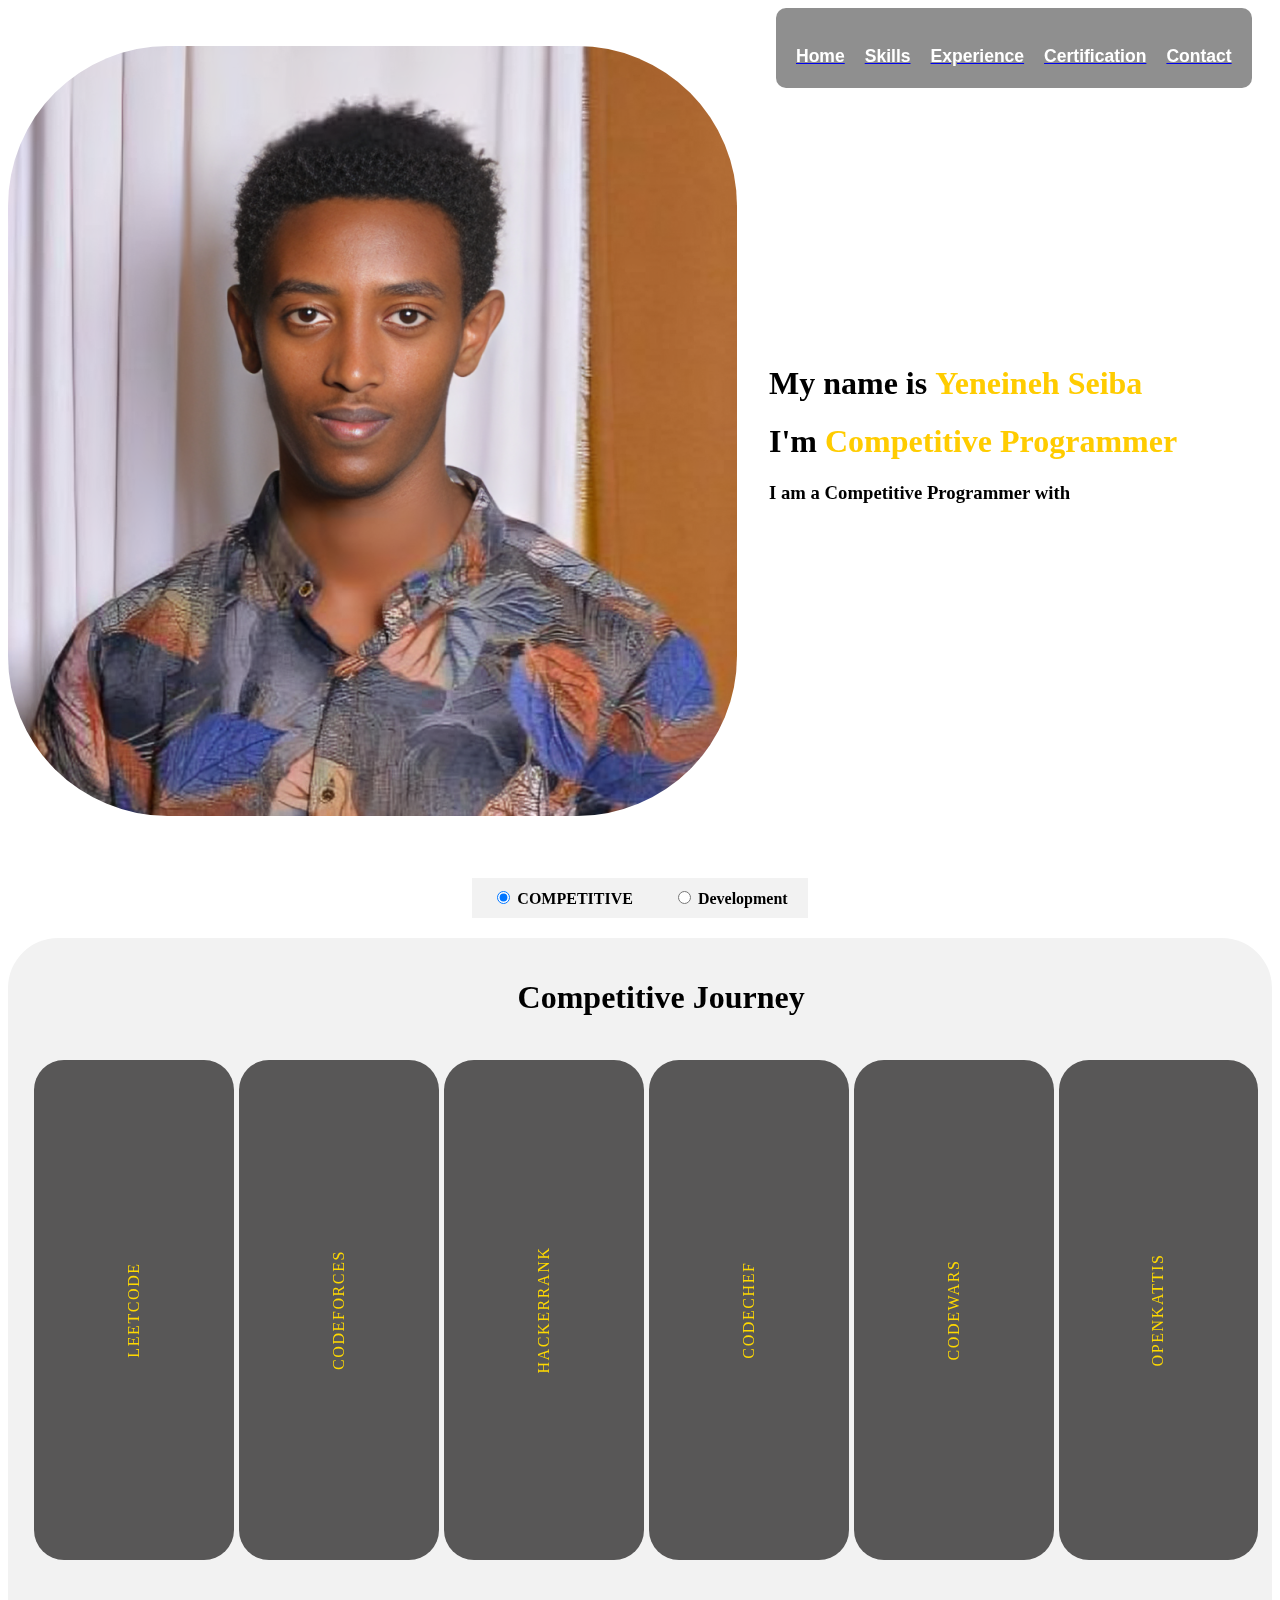
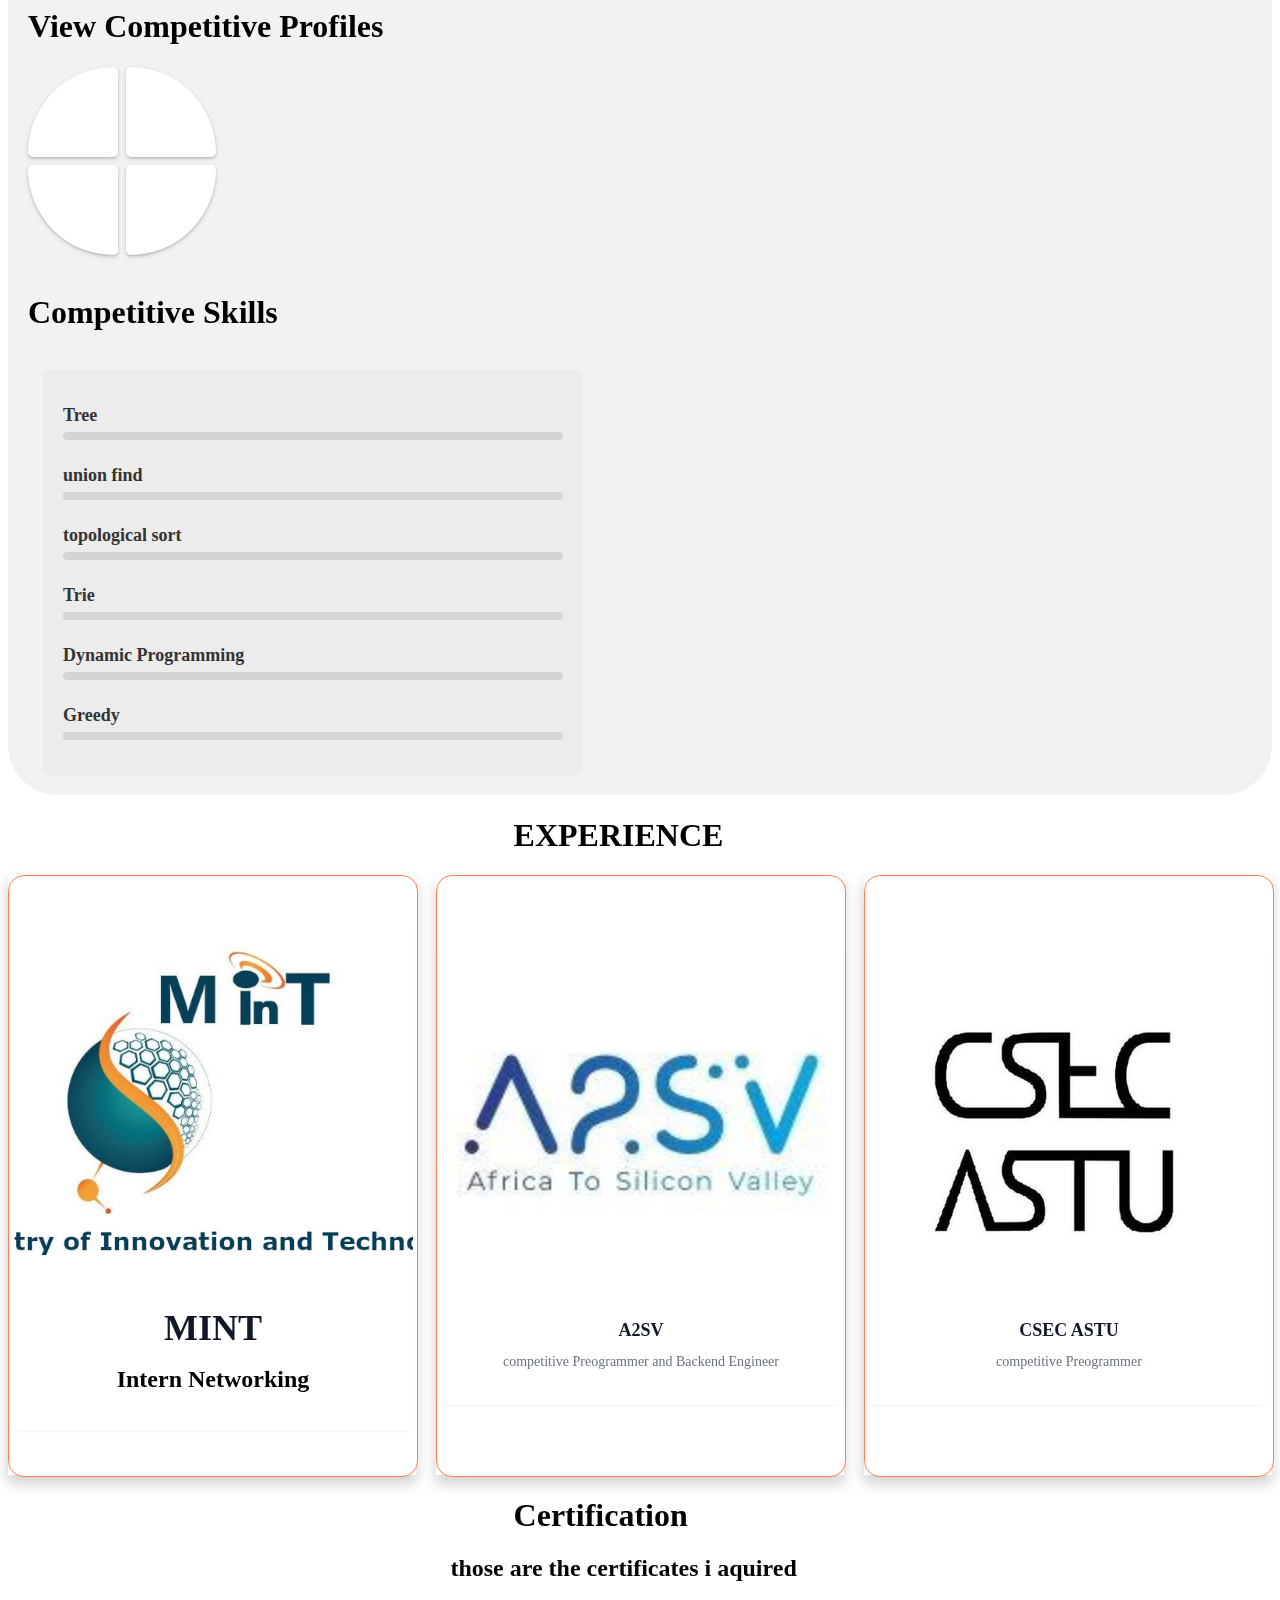
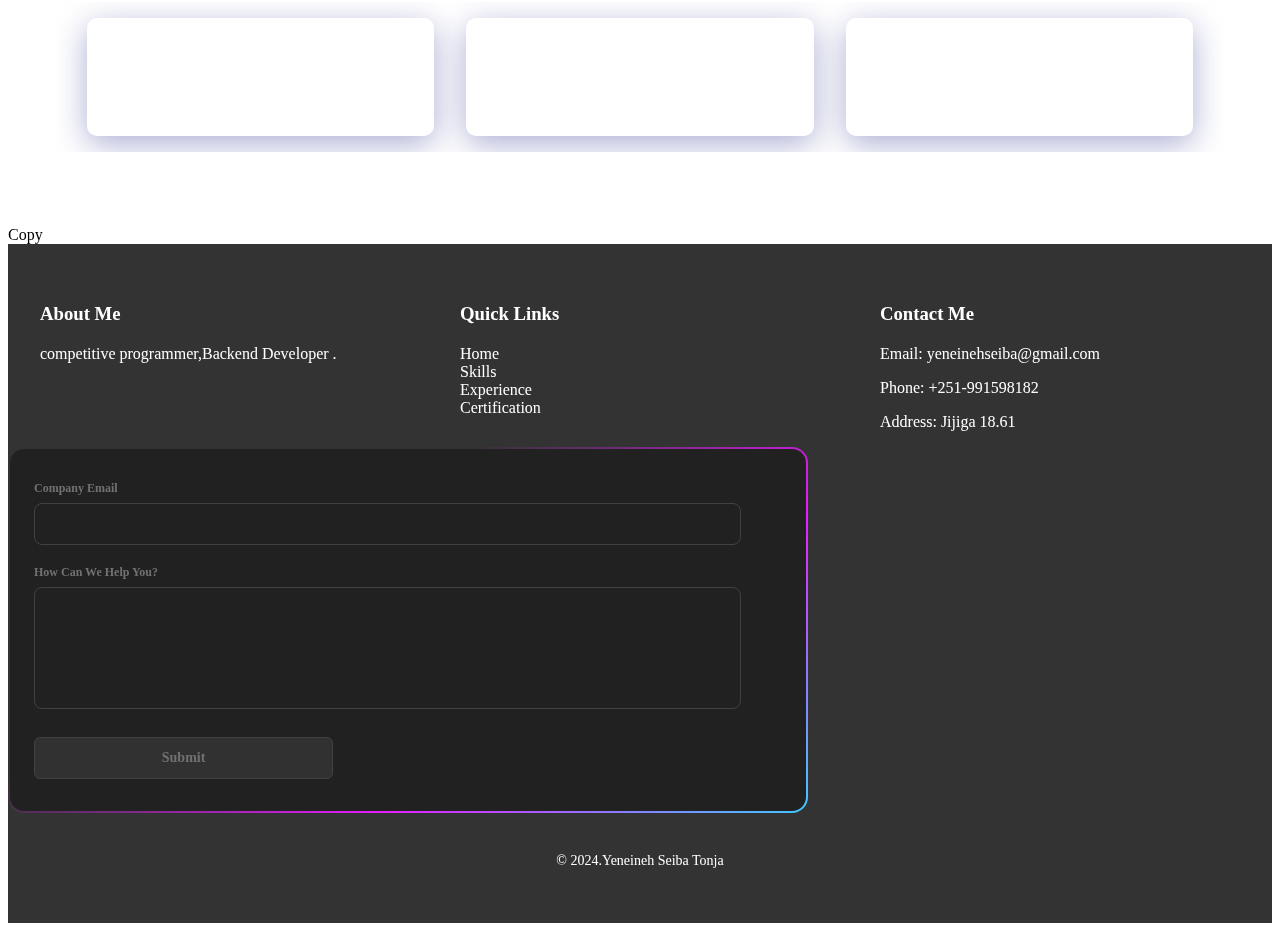
==== commit 670da54c: "Update index.html" ====
--- a/index.html
+++ b/index.html
@@ -121,22 +121,22 @@
                     <div class="profile_btn_up">
                         <a href="https://codeforces.com/profile/yeneinehseiba">
                             <button class="profile_btn_card1">
-                                <img class="profile_btn_img" src="icons/codeforces.svg" alt=""> </button>
+                                <img class="profile_btn_img" src="/icons/codeforces.svg" alt=""> </button>
                         </a>
                         <a href="https://leetcode.com/yeneinehseiba">
                             <button class="profile_btn_card2">
-                                <img class="profile_btn_img" src="icons/leetcode.svg" alt=""> </button>
+                                <img class="profile_btn_img" src="/icons/leetcode.svg" alt=""> </button>
                         </a>
 
                     </div>
                     <div class="profile_btn_down">
                         <a href="https://www.codechef.com/users/yeneinehseiba">
                             <button class="profile_btn_card3">
-                                <img class="profile_btn_img" src="icons/codechef.svg" alt=""> </button>
+                                <img class="profile_btn_img" src="/icons/codechef.svg" alt=""> </button>
                         </a>
                         <a href="https://www.codewars.com/users/yesetoda">
                             <button class="profile_btn_card4">
-                                <img class="profile_btn_img" src="icons/codewars.svg" alt=""> </button>
+                                <img class="profile_btn_img" src="/icons/codewars.svg" alt=""> </button>
                         </a>
                     </div>
                 </div>
@@ -450,18 +450,18 @@
         <div class="certification-container">
             <div class="certification-card">
                 <p class="certification-title">
-                    <img class='certificate-img' src="files/images/certificates/hackerrank_python_basic.png" alt="">
+                    <img class='certificate-img' src="/files/images/certificates/hackerrank_python_basic.png" alt="">
                 </p>
             </div>
             <div class="certification-card">
                 <p class="certification-title">
-                    <img class='certificate-img' src="files/images/certificates/hackerrank_problemsolving.png" alt="">
+                    <img class='certificate-img' src="/files/images/certificates/hackerrank_problemsolving.png" alt="">
 
                 </p>
             </div>
             <div class="certification-card">
                 <p class="certification-title">
-                    <img class='certificate-img' src="files/images/certificates/codingame_python3.png" alt="">
+                    <img class='certificate-img' src="/files/images/certificates/codingame_python3.png" alt="">
                 </p>
             </div>
         </div>
@@ -523,4 +523,4 @@
 
 </body>
 
-</html>+</html>
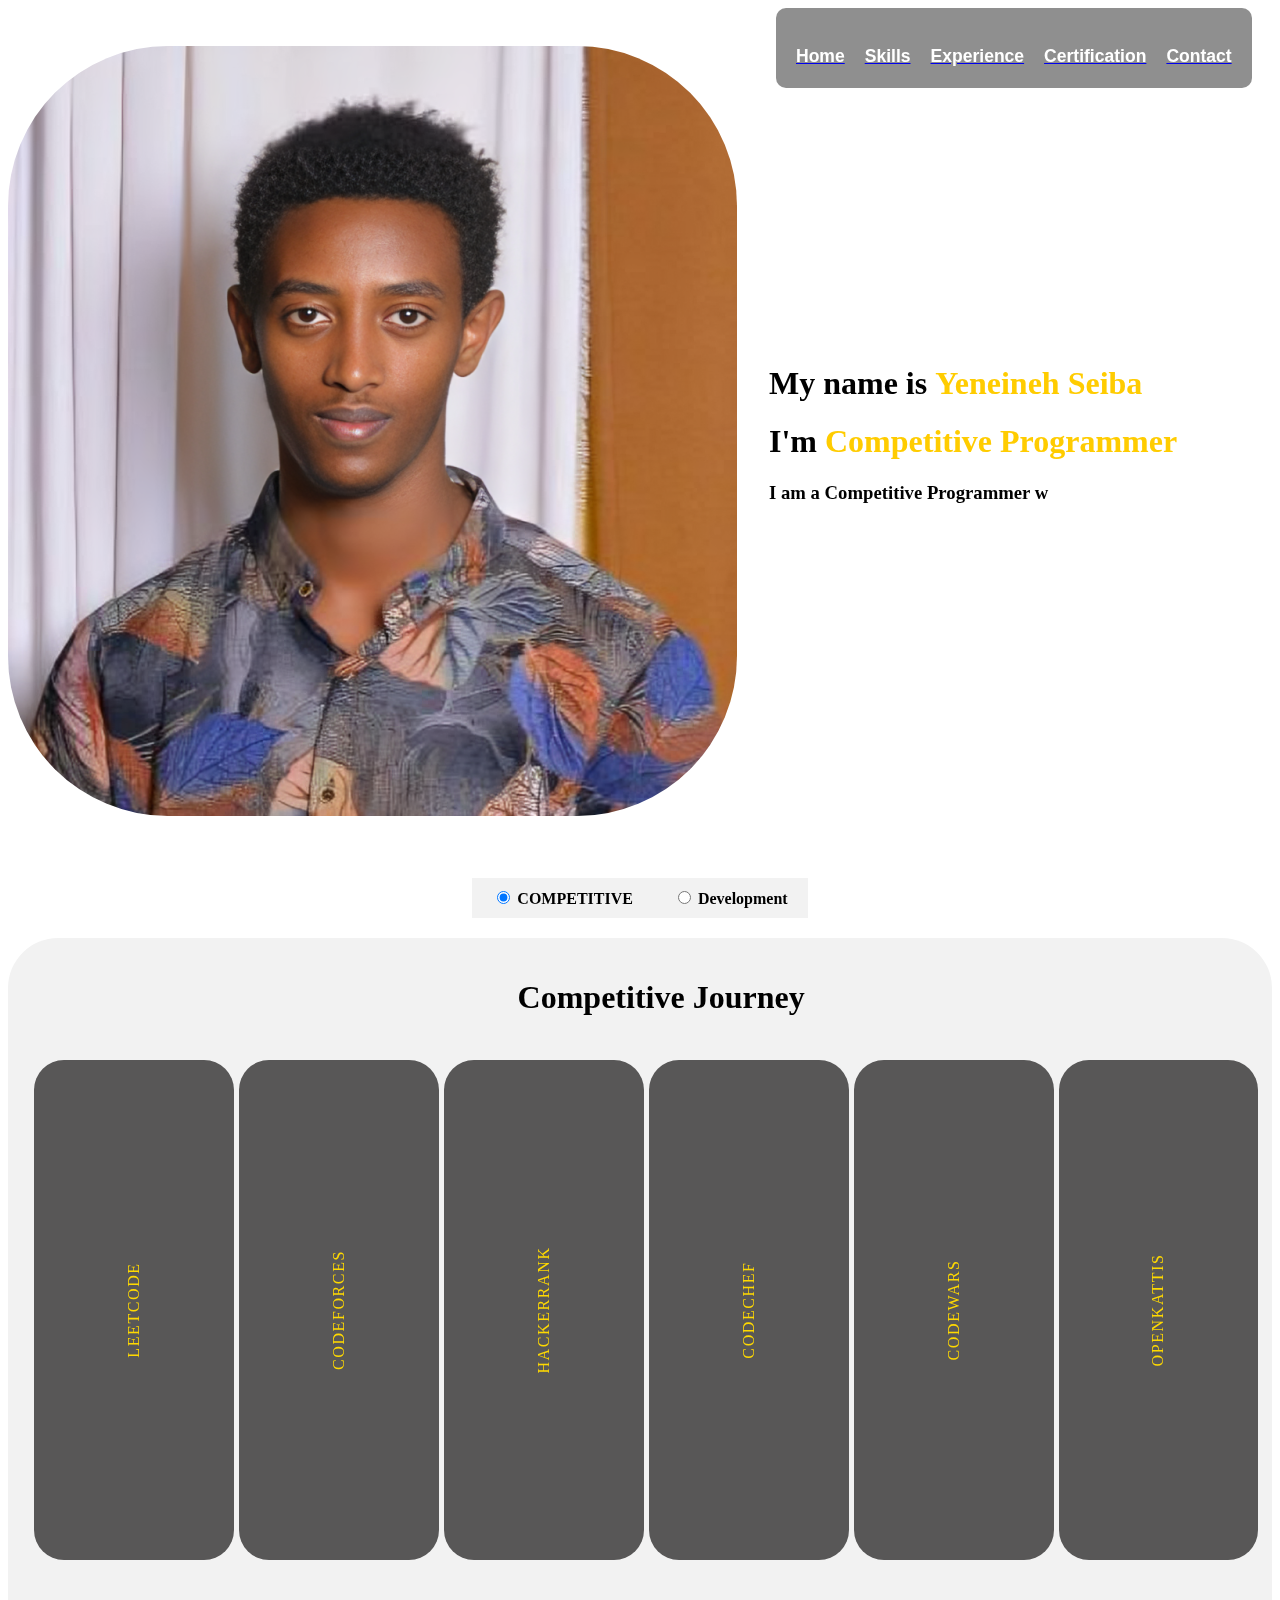
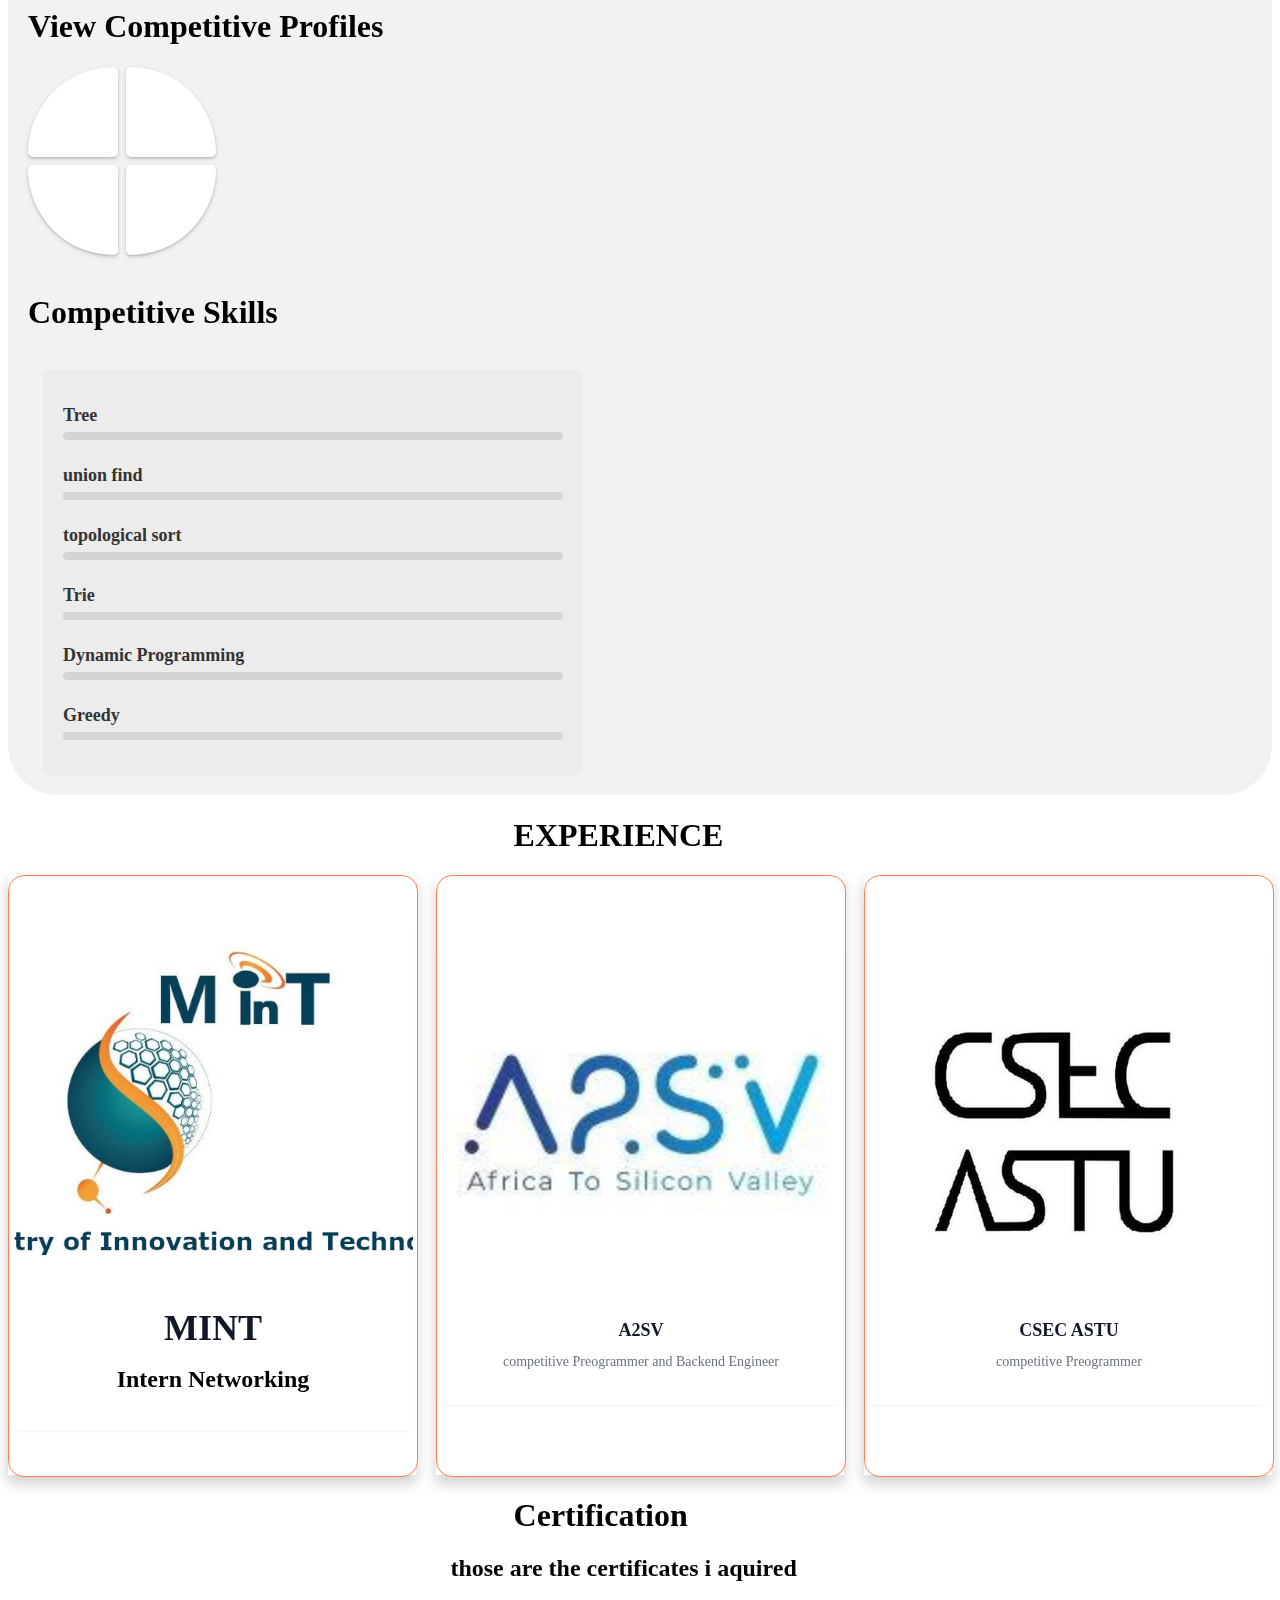
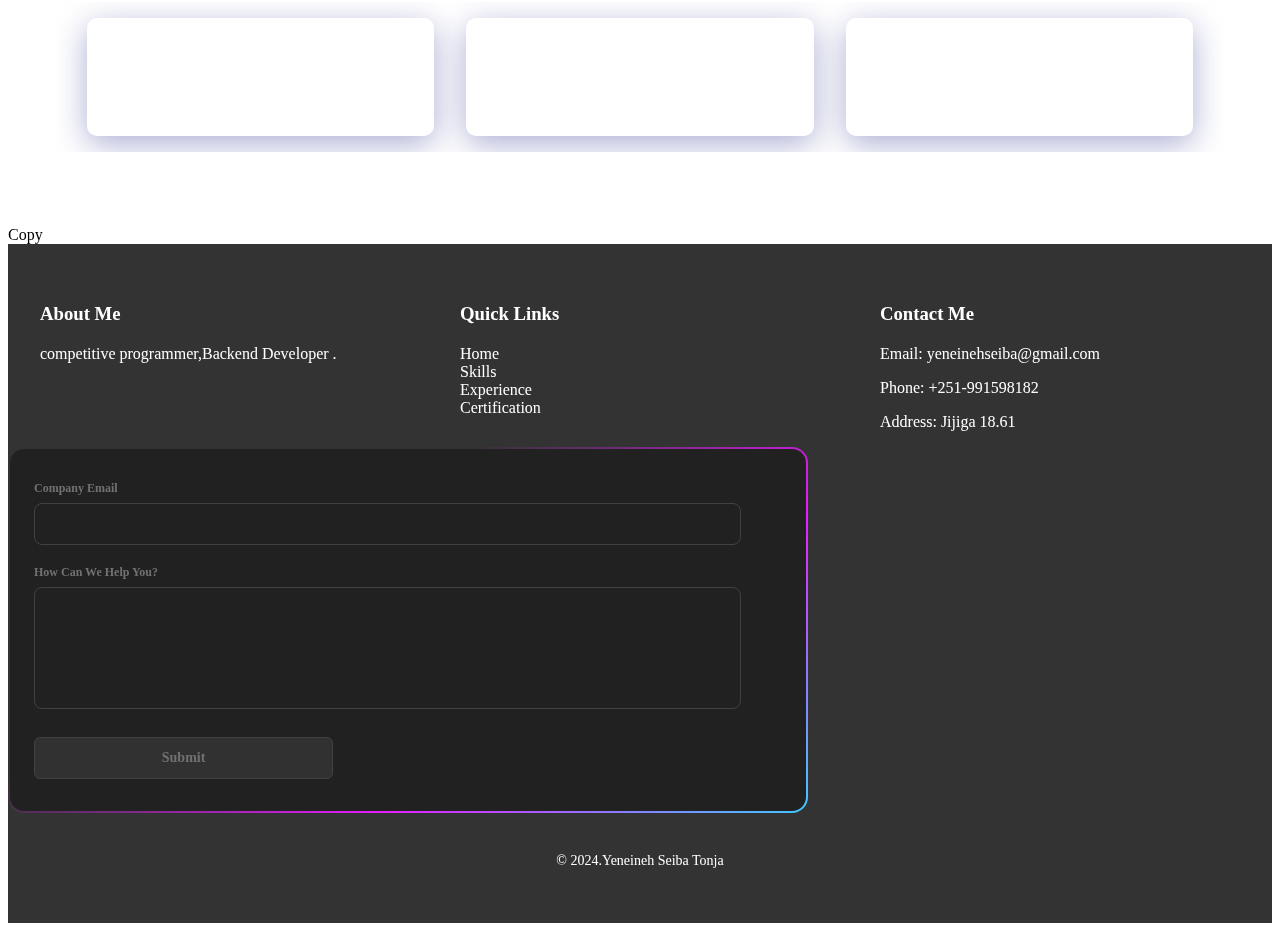
==== commit d6769976: "Update index.html" ====
--- a/index.html
+++ b/index.html
@@ -4,7 +4,7 @@
 <head>
     <meta charset="UTF-8">
     <meta name="viewport" content="width=device-width, initial-scale=1.0">
-    <title>Document</title>
+    <title>Yeneineh Seiba</title>
     <link rel="stylesheet" href="styles.css">
     <script src="autoType_master.js"></script>
 </head>
@@ -121,22 +121,22 @@
                     <div class="profile_btn_up">
                         <a href="https://codeforces.com/profile/yeneinehseiba">
                             <button class="profile_btn_card1">
-                                <img class="profile_btn_img" src="/icons/codeforces.svg" alt=""> </button>
+                                <img class="profile_btn_img" src="icons/codeforces.svg" alt=""> </button>
                         </a>
                         <a href="https://leetcode.com/yeneinehseiba">
                             <button class="profile_btn_card2">
-                                <img class="profile_btn_img" src="/icons/leetcode.svg" alt=""> </button>
+                                <img class="profile_btn_img" src="icons/leetcode.svg" alt=""> </button>
                         </a>
 
                     </div>
                     <div class="profile_btn_down">
                         <a href="https://www.codechef.com/users/yeneinehseiba">
                             <button class="profile_btn_card3">
-                                <img class="profile_btn_img" src="/icons/codechef.svg" alt=""> </button>
+                                <img class="profile_btn_img" src="icons/codechef.svg" alt=""> </button>
                         </a>
                         <a href="https://www.codewars.com/users/yesetoda">
                             <button class="profile_btn_card4">
-                                <img class="profile_btn_img" src="/icons/codewars.svg" alt=""> </button>
+                                <img class="profile_btn_img" src="icons/codewars.svg" alt=""> </button>
                         </a>
                     </div>
                 </div>
@@ -450,18 +450,18 @@
         <div class="certification-container">
             <div class="certification-card">
                 <p class="certification-title">
-                    <img class='certificate-img' src="/files/images/certificates/hackerrank_python_basic.png" alt="">
+                    <img class='certificate-img' src="files/images/certificates/hackerrank_python_basic.png" alt="">
                 </p>
             </div>
             <div class="certification-card">
                 <p class="certification-title">
-                    <img class='certificate-img' src="/files/images/certificates/hackerrank_problemsolving.png" alt="">
+                    <img class='certificate-img' src="files/images/certificates/hackerrank_problemsolving.png" alt="">
 
                 </p>
             </div>
             <div class="certification-card">
                 <p class="certification-title">
-                    <img class='certificate-img' src="/files/images/certificates/codingame_python3.png" alt="">
+                    <img class='certificate-img' src="files/images/certificates/codingame_python3.png" alt="">
                 </p>
             </div>
         </div>
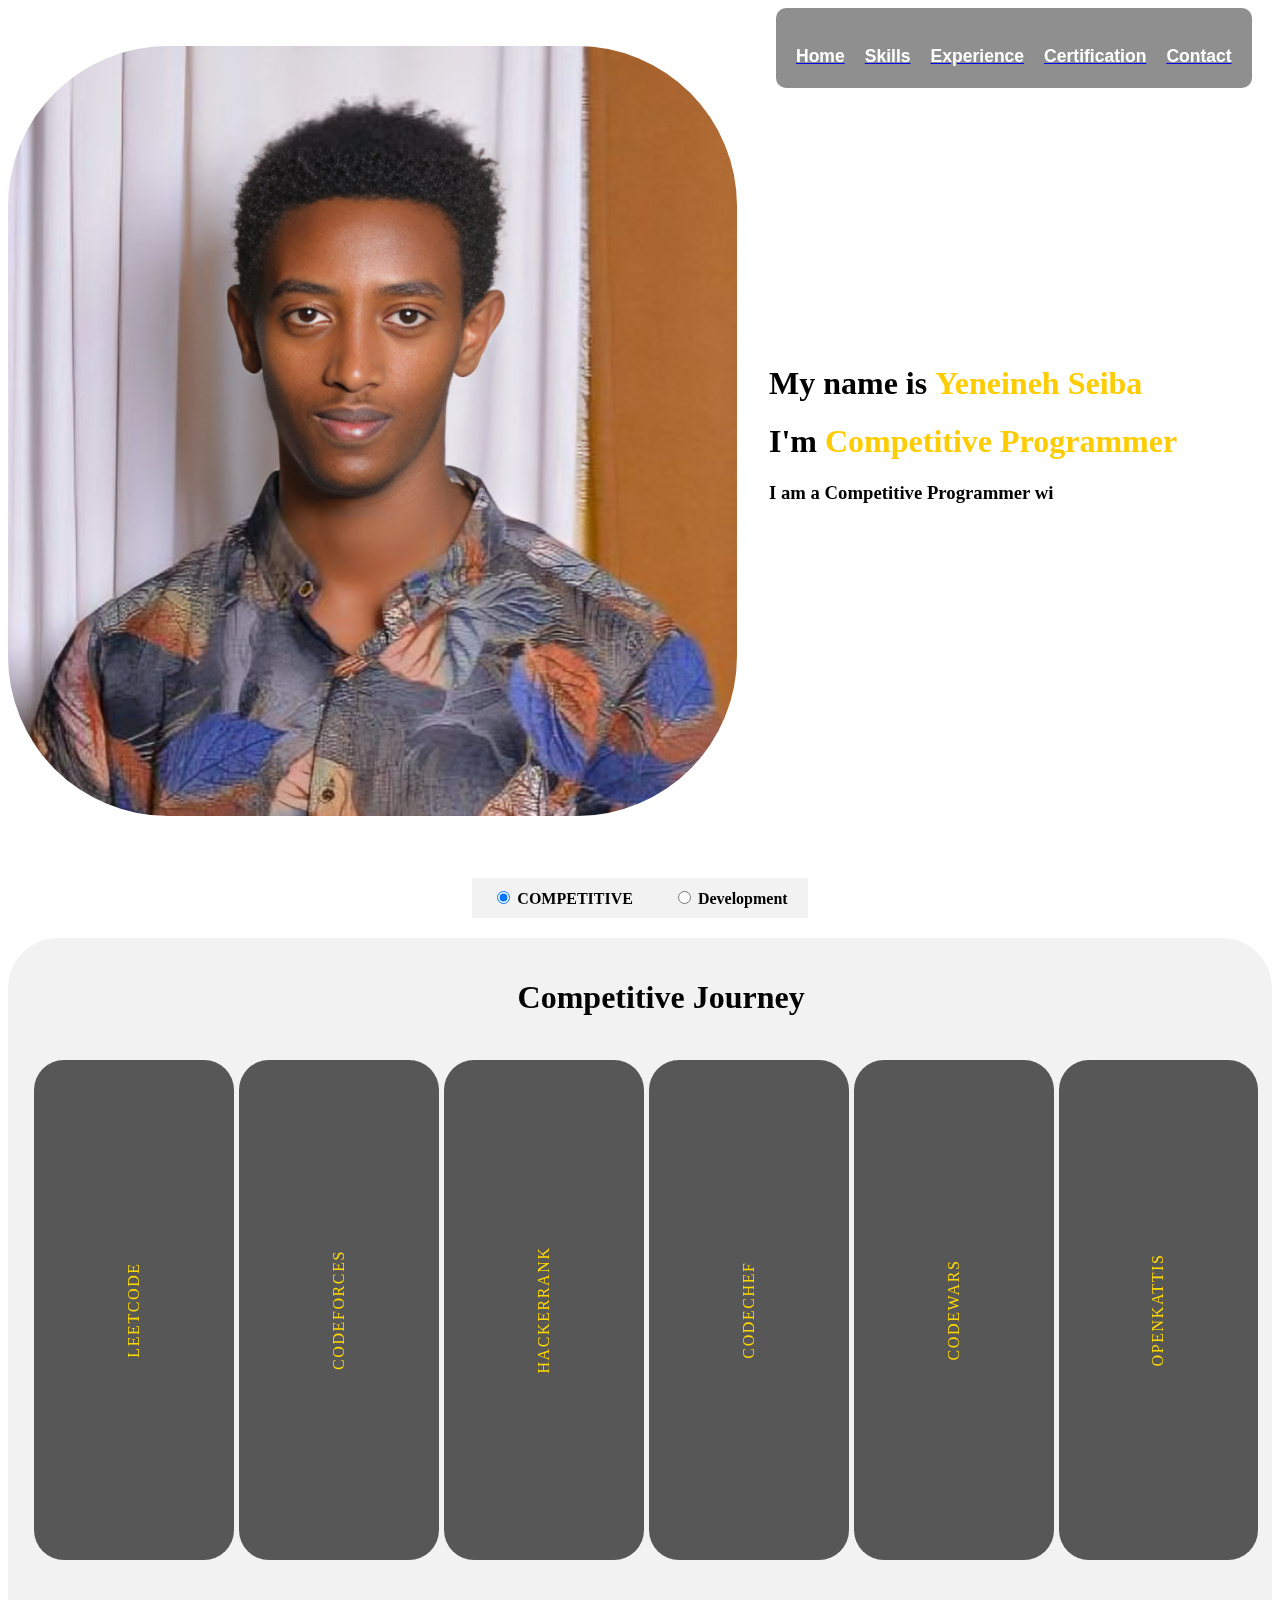
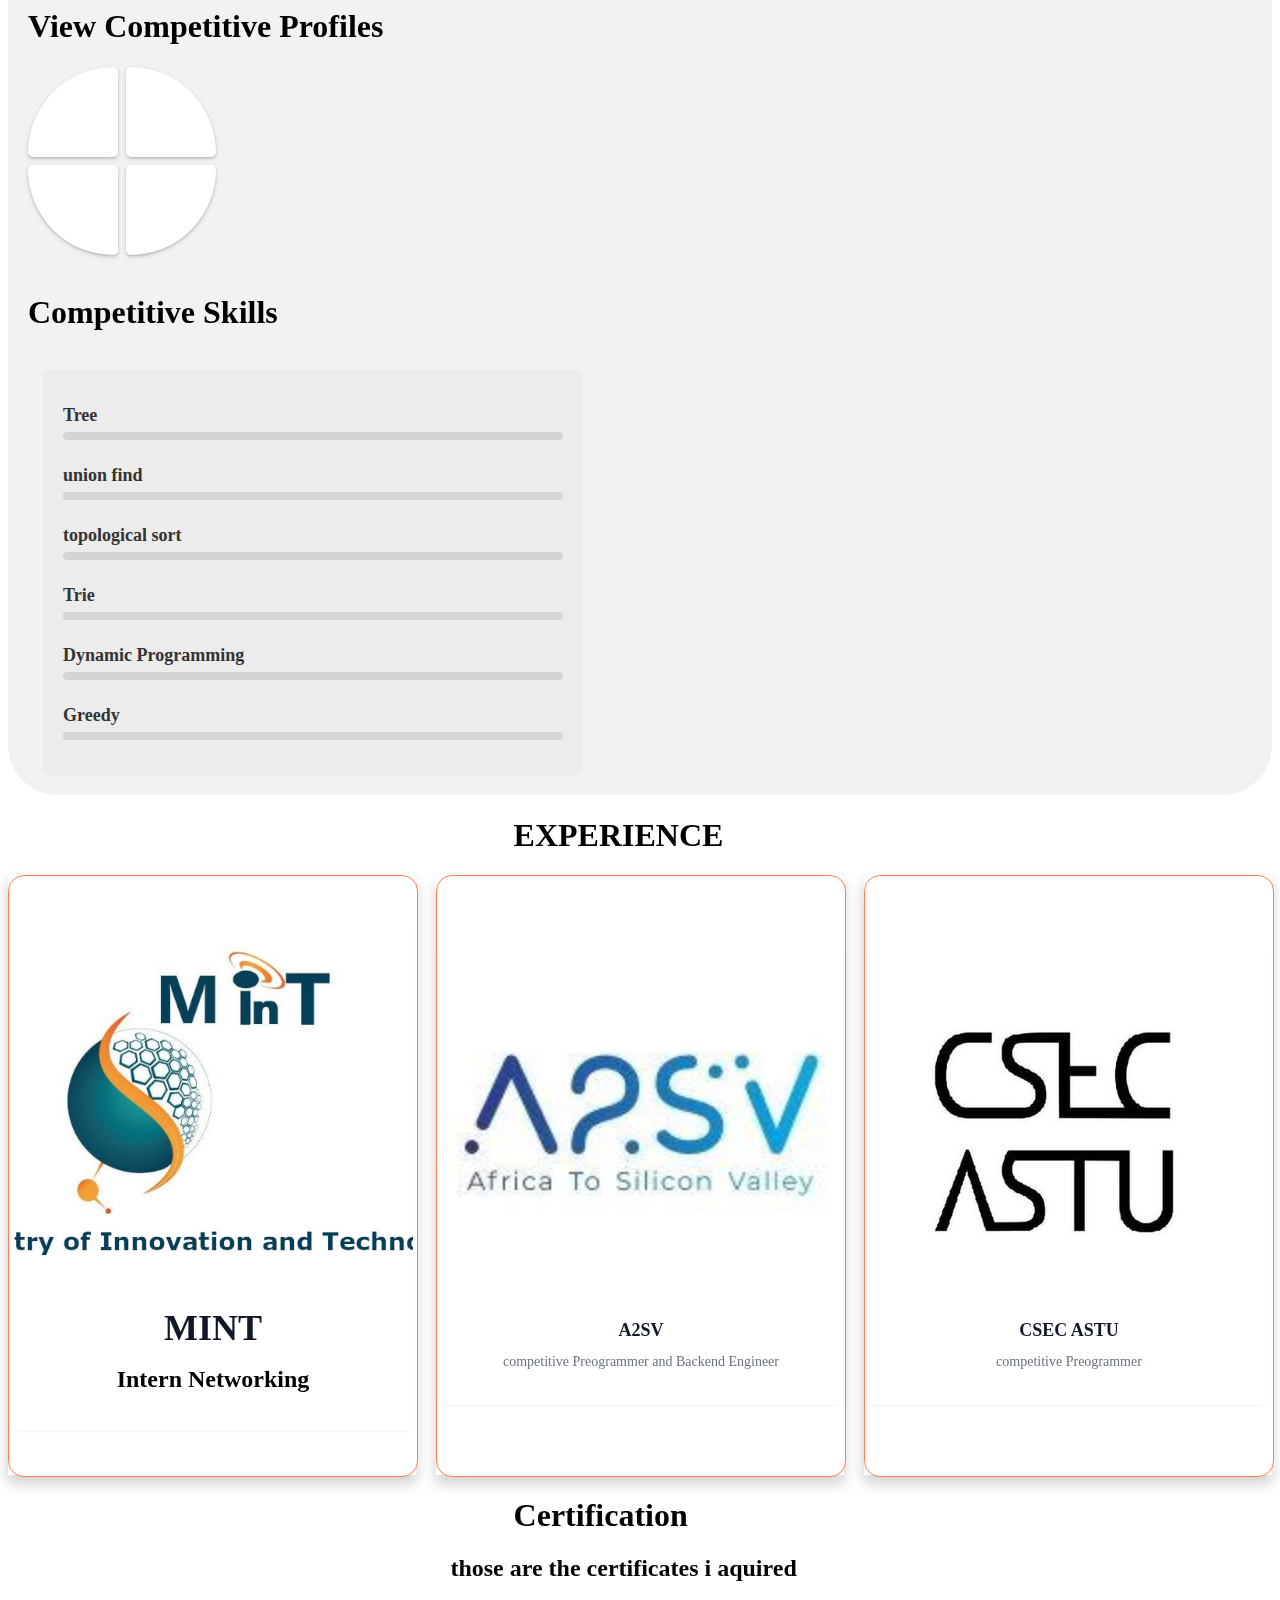
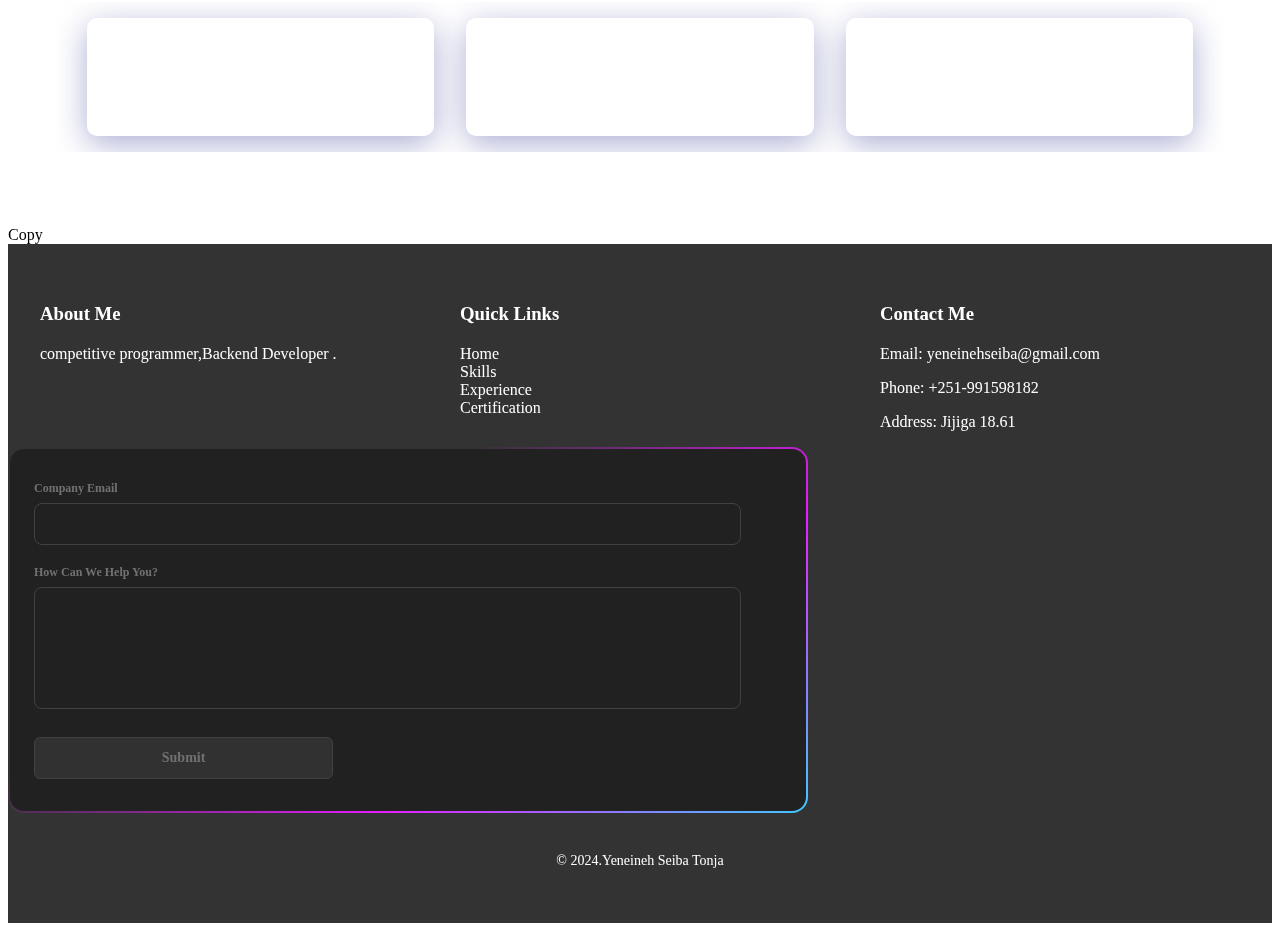
==== commit 63c1815c: "Update index.html" ====
--- a/index.html
+++ b/index.html
@@ -121,22 +121,22 @@
                     <div class="profile_btn_up">
                         <a href="https://codeforces.com/profile/yeneinehseiba">
                             <button class="profile_btn_card1">
-                                <img class="profile_btn_img" src="icons/codeforces.svg" alt=""> </button>
+                                <img class="profile_btn_img" src="/icons/codeforces.svg" alt=""> </button>
                         </a>
                         <a href="https://leetcode.com/yeneinehseiba">
                             <button class="profile_btn_card2">
-                                <img class="profile_btn_img" src="icons/leetcode.svg" alt=""> </button>
+                                <img class="profile_btn_img" src="/icons/leetcode.svg" alt=""> </button>
                         </a>
 
                     </div>
                     <div class="profile_btn_down">
                         <a href="https://www.codechef.com/users/yeneinehseiba">
                             <button class="profile_btn_card3">
-                                <img class="profile_btn_img" src="icons/codechef.svg" alt=""> </button>
+                                <img class="profile_btn_img" src="/icons/codechef.svg" alt=""> </button>
                         </a>
                         <a href="https://www.codewars.com/users/yesetoda">
                             <button class="profile_btn_card4">
-                                <img class="profile_btn_img" src="icons/codewars.svg" alt=""> </button>
+                                <img class="profile_btn_img" src="/icons/codewars.svg" alt=""> </button>
                         </a>
                     </div>
                 </div>
@@ -450,18 +450,18 @@
         <div class="certification-container">
             <div class="certification-card">
                 <p class="certification-title">
-                    <img class='certificate-img' src="files/images/certificates/hackerrank_python_basic.png" alt="">
+                    <img class='certificate-img' src="/files/images/certificates/hackerrank_python_basic.png" alt="">
                 </p>
             </div>
             <div class="certification-card">
                 <p class="certification-title">
-                    <img class='certificate-img' src="files/images/certificates/hackerrank_problemsolving.png" alt="">
+                    <img class='certificate-img' src="/files/images/certificates/hackerrank_problemsolving.png" alt="">
 
                 </p>
             </div>
             <div class="certification-card">
                 <p class="certification-title">
-                    <img class='certificate-img' src="files/images/certificates/codingame_python3.png" alt="">
+                    <img class='certificate-img' src="/files/images/certificates/codingame_python3.png" alt="">
                 </p>
             </div>
         </div>
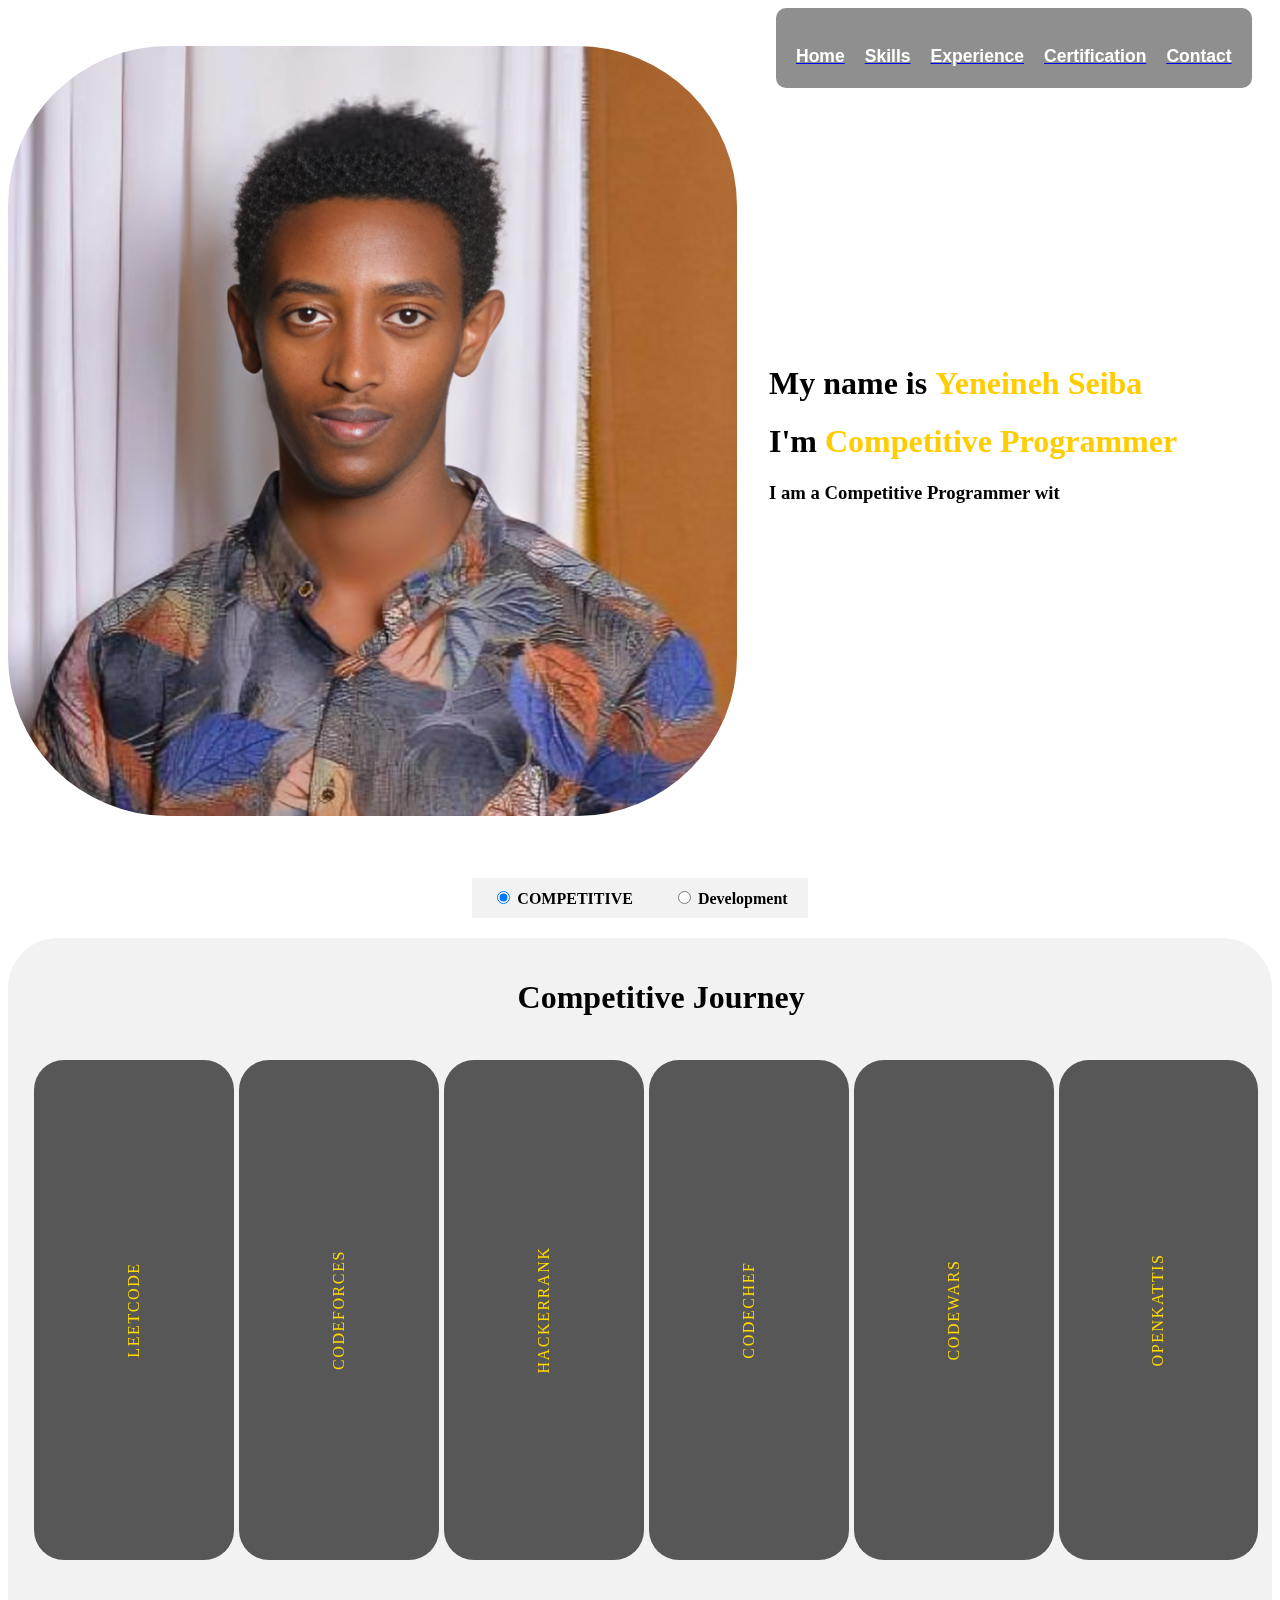
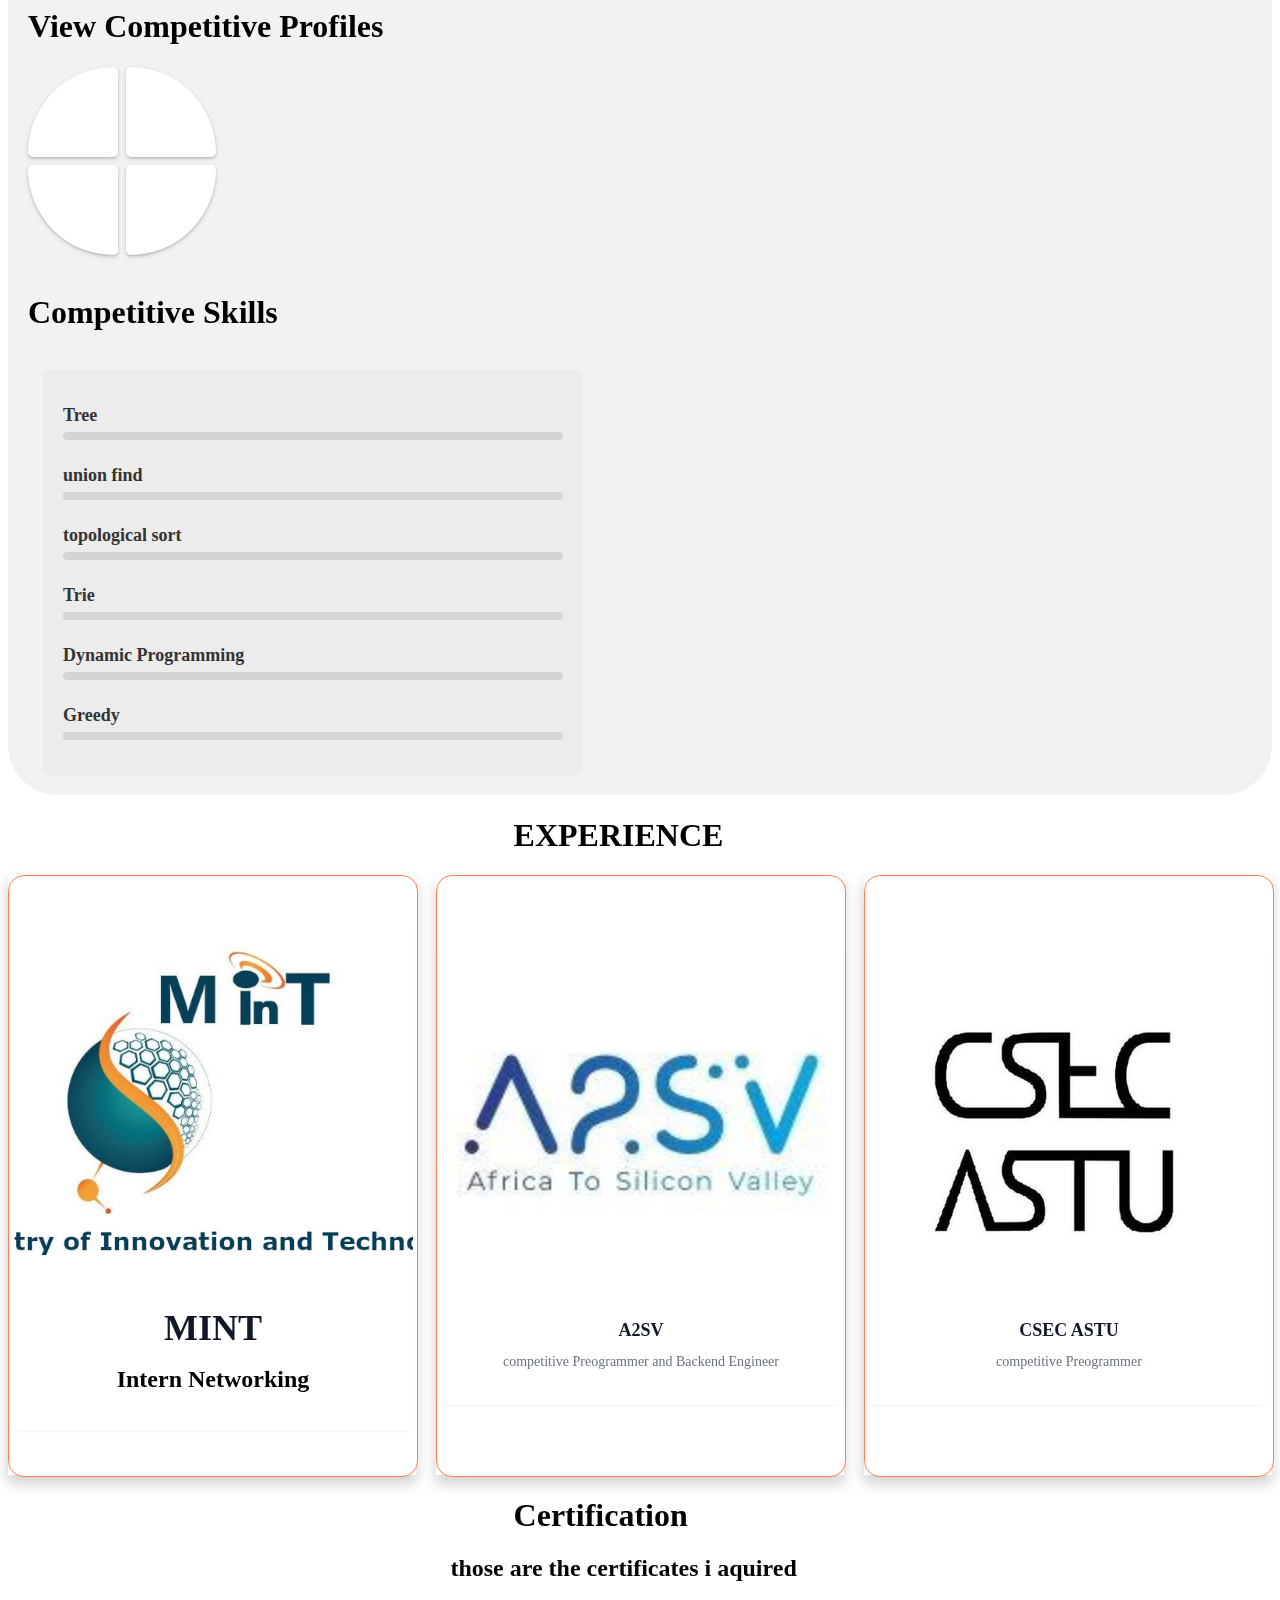
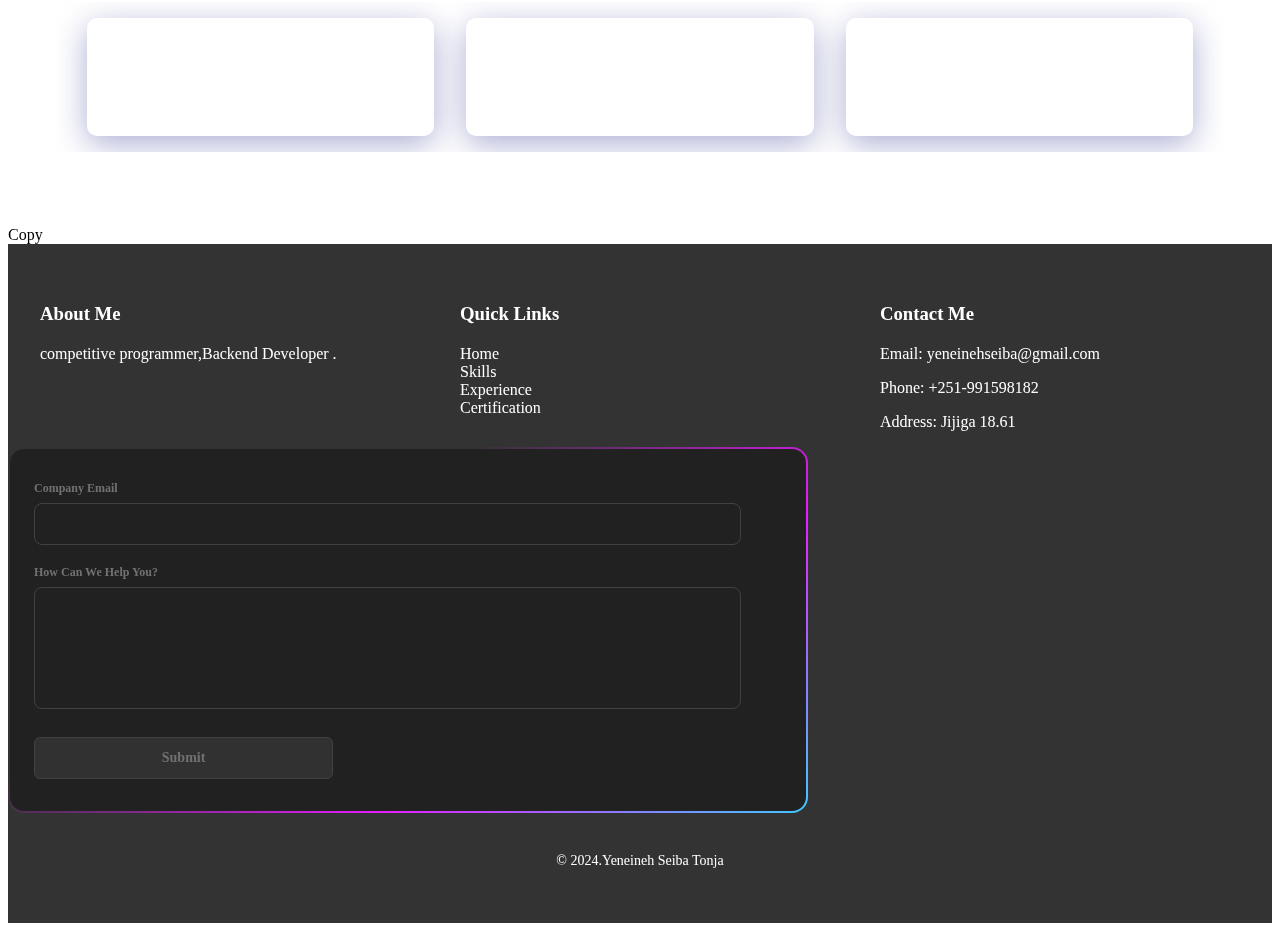
==== commit 6a09343d: "Update index.html" ====
--- a/index.html
+++ b/index.html
@@ -4,7 +4,7 @@
 <head>
     <meta charset="UTF-8">
     <meta name="viewport" content="width=device-width, initial-scale=1.0">
-    <title>Yeneineh Seiba</title>
+    <title>yeneineh Seiba</title>
     <link rel="stylesheet" href="styles.css">
     <script src="autoType_master.js"></script>
 </head>
@@ -121,22 +121,22 @@
                     <div class="profile_btn_up">
                         <a href="https://codeforces.com/profile/yeneinehseiba">
                             <button class="profile_btn_card1">
-                                <img class="profile_btn_img" src="/icons/codeforces.svg" alt=""> </button>
+                                <img class="profile_btn_img" src="icons/codeforces.svg" alt=""> </button>
                         </a>
                         <a href="https://leetcode.com/yeneinehseiba">
                             <button class="profile_btn_card2">
-                                <img class="profile_btn_img" src="/icons/leetcode.svg" alt=""> </button>
+                                <img class="profile_btn_img" src="icons/leetcode.svg" alt=""> </button>
                         </a>
 
                     </div>
                     <div class="profile_btn_down">
                         <a href="https://www.codechef.com/users/yeneinehseiba">
                             <button class="profile_btn_card3">
-                                <img class="profile_btn_img" src="/icons/codechef.svg" alt=""> </button>
+                                <img class="profile_btn_img" src="icons/codechef.svg" alt=""> </button>
                         </a>
                         <a href="https://www.codewars.com/users/yesetoda">
                             <button class="profile_btn_card4">
-                                <img class="profile_btn_img" src="/icons/codewars.svg" alt=""> </button>
+                                <img class="profile_btn_img" src="icons/codewars.svg" alt=""> </button>
                         </a>
                     </div>
                 </div>
@@ -450,18 +450,18 @@
         <div class="certification-container">
             <div class="certification-card">
                 <p class="certification-title">
-                    <img class='certificate-img' src="/files/images/certificates/hackerrank_python_basic.png" alt="">
+                    <img class='certificate-img' src="files/images/certificates/hackerrank_python_basic.png" alt="">
                 </p>
             </div>
             <div class="certification-card">
                 <p class="certification-title">
-                    <img class='certificate-img' src="/files/images/certificates/hackerrank_problemsolving.png" alt="">
+                    <img class='certificate-img' src="files/images/certificates/hackerrank_problemsolving.png" alt="">
 
                 </p>
             </div>
             <div class="certification-card">
                 <p class="certification-title">
-                    <img class='certificate-img' src="/files/images/certificates/codingame_python3.png" alt="">
+                    <img class='certificate-img' src="files/images/certificates/codingame_python3.png" alt="">
                 </p>
             </div>
         </div>
